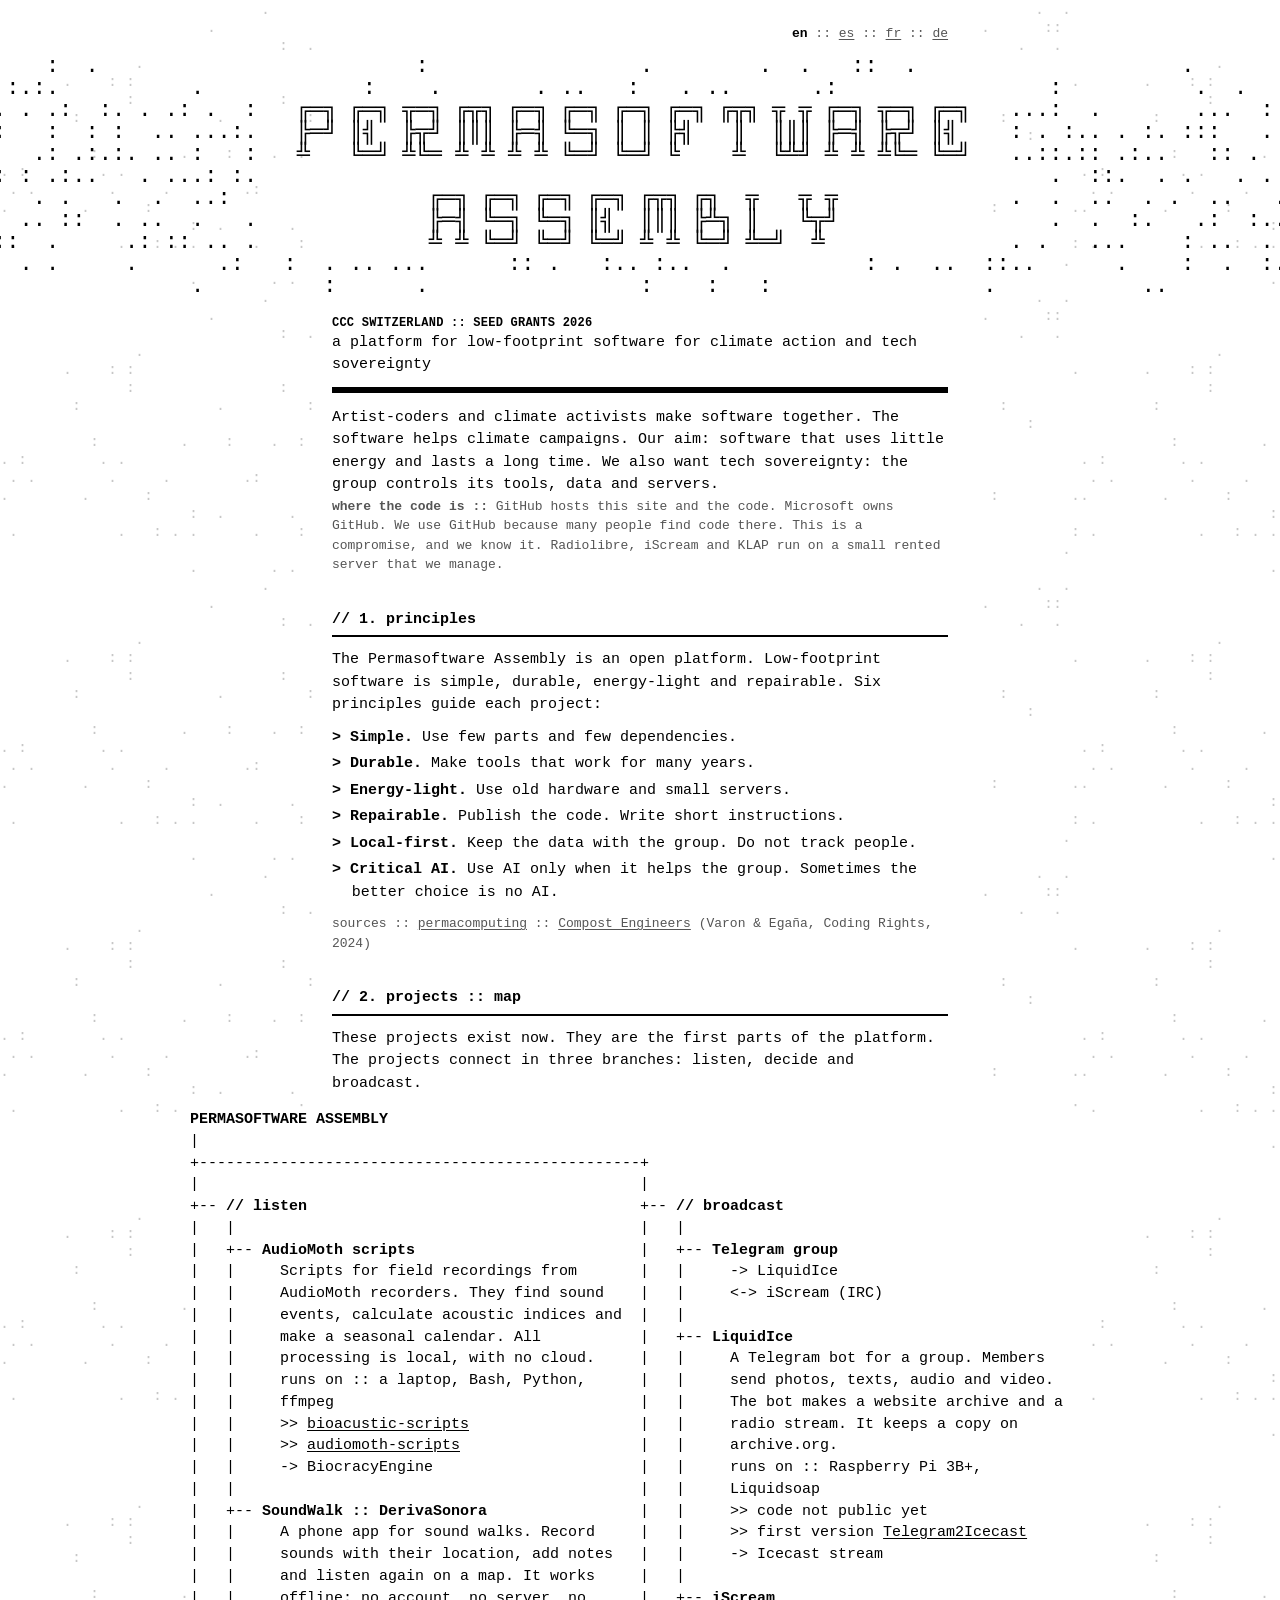
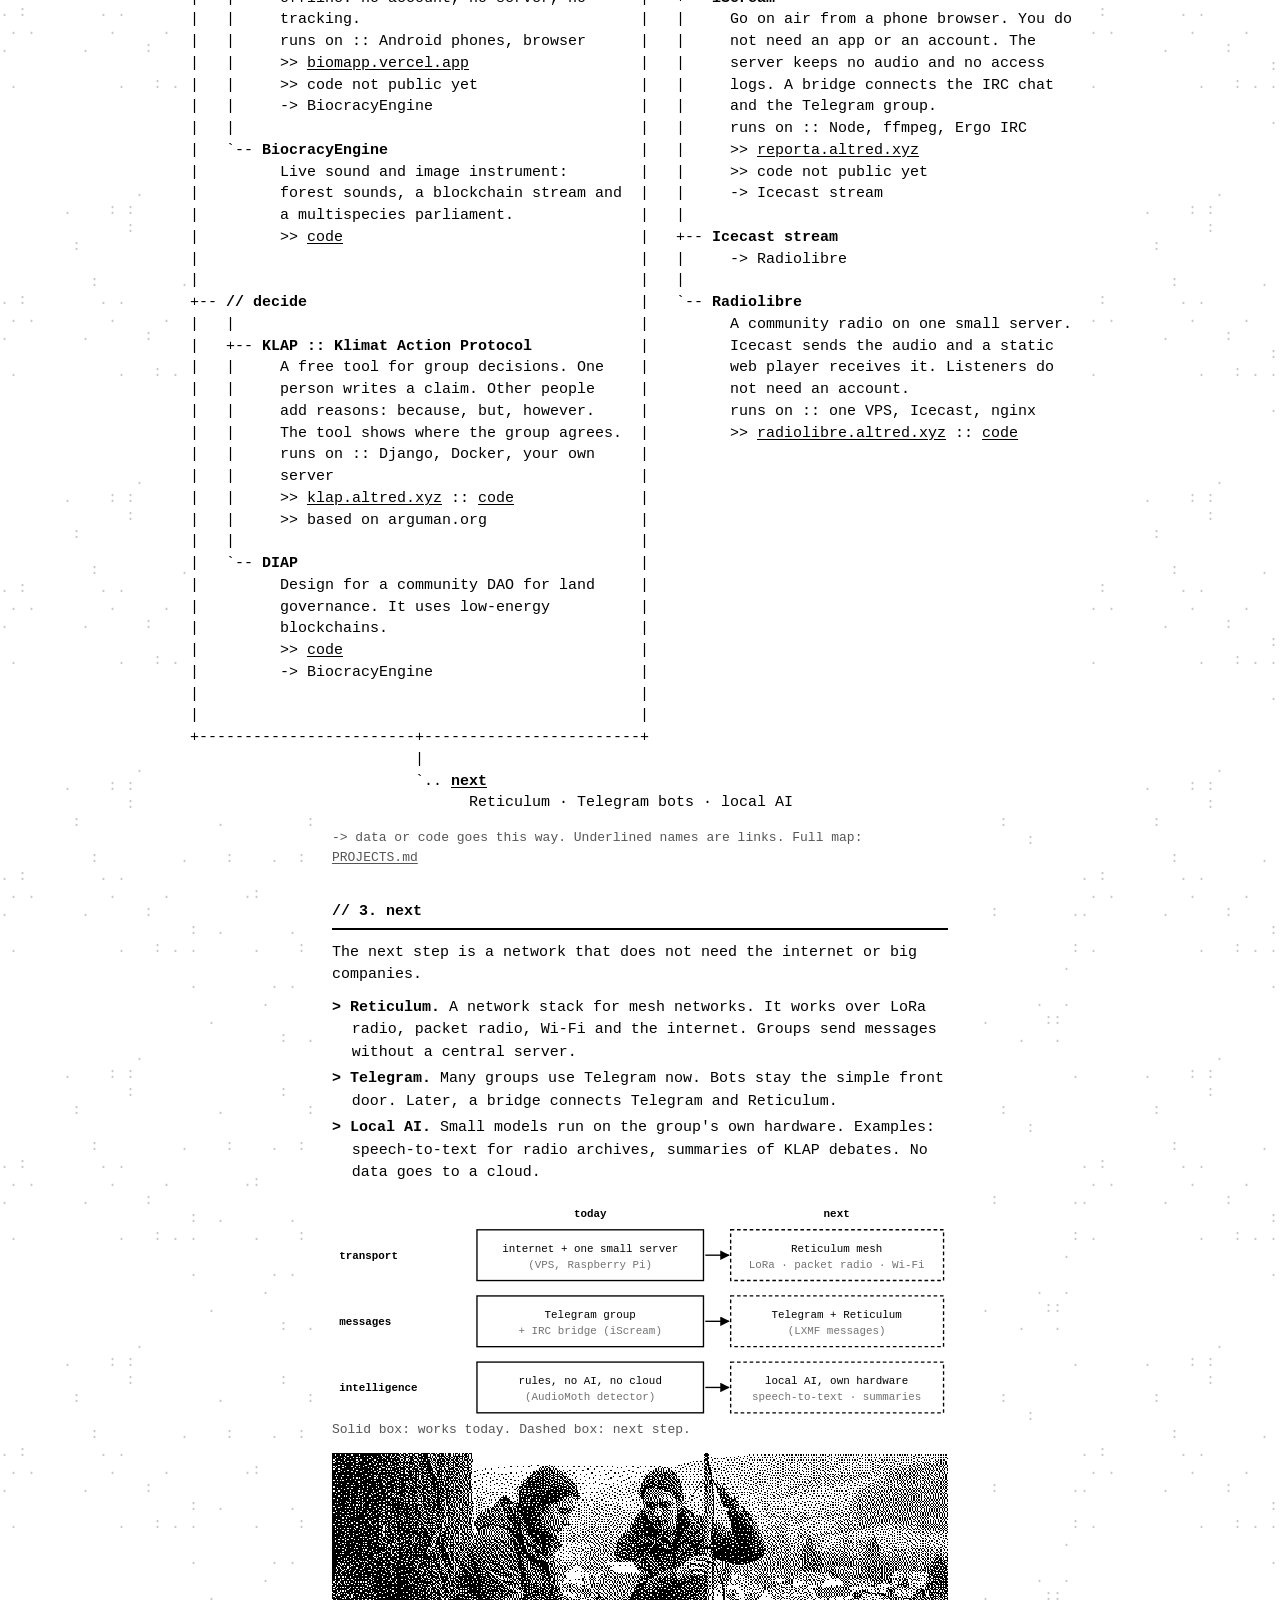
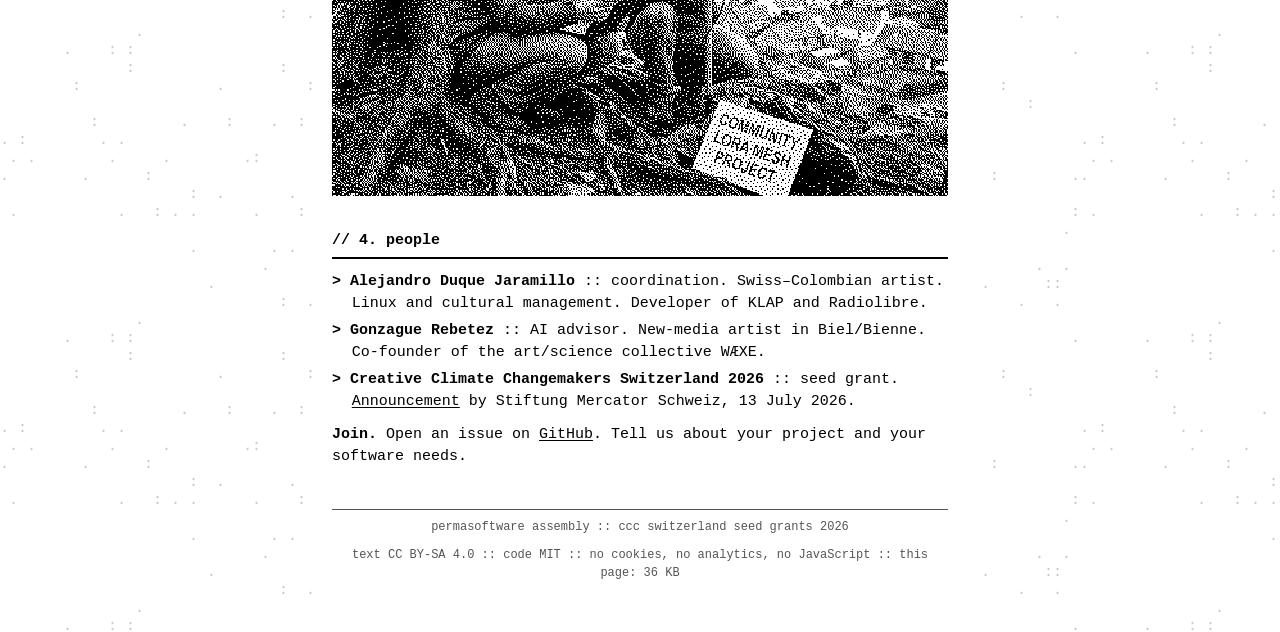
==== index.html @ f441a085 "Bigger logo; banner noise as a faint background around the content - logo up to 22px (about 11px on " ====
<!doctype html>
<html lang="en">
<head>
<meta charset="utf-8">
<meta name="viewport" content="width=device-width, initial-scale=1">
<title>Permasoftware Assembly</title>
<meta name="description" content="A platform for low-footprint software for climate action and tech sovereignty.">
<link rel="alternate" hreflang="en" href="./">
<link rel="alternate" hreflang="es" href="es/">
<link rel="alternate" hreflang="fr" href="fr/">
<link rel="alternate" hreflang="de" href="de/">
<link rel="stylesheet" href="assets/style.css">
</head>
<body>

<header>
<p class="lang"><a href="./" aria-current="page">en</a> :: <a href="es/" hreflang="es">es</a> :: <a href="fr/" hreflang="fr">fr</a> :: <a href="de/" hreflang="de">de</a></p>
<pre class="ascii" aria-hidden="true">                             .       :                 :  .                        :                .        .  .   ::  .                    .         :  .   :              .   .                 .    
     .    .         .   .   .   .  .   .       :    :.:.          .            :    .       . ..   :   . ..      .:                :          .  .      . .       :  .  :.        . :   :  .    . :     
  : . :    :...: : .  .  . :   . : :.. .. .   .. . . . .:  :. . .: .  :   ╔═╗ ╔═╗ ╦═╗ ╔╦╗ ╔═╗ ╔═╗ ╔═╗ ╔═╗ ╔╦╗ ╦ ╦ ╔═╗ ╦═╗ ╔═╗   ...:  .       ...  : .. . . .:.: .:... :  ::... :.    :...     .. .  :.:
 . .. ..:.:    ..:  ....  :.   .: ...    . .  . .  :   :  : :  .. ...:.   ╠═╝ ║╣  ╠╦╝ ║║║ ╠═╣ ╚═╗ ║ ║ ╠╣   ║  ║║║ ╠═╣ ╠╦╝ ║╣    : . :.. . :. :::   . :. .. :. .: ..    .  :  ::  :: .  :    ..:   .:   .
    .. ..   :.: :  .  ..: ::: .  : :   ...  .  .. .   .: .:.:. .. :   :   ╩   ╚═╝ ╩╚═ ╩ ╩ ╩ ╩ ╚═╝ ╚═╝ ╚    ╩  ╚╩╝ ╩ ╩ ╩╚═ ╚═╝   ..::.:: .:..   :: .     :           :: .: : :     .:. ..:.: ..  .. ::. :
    .  ..::. ..  .   ....   .  .   ..    :: .....: : : .:..   . ...: :.                                                            .  ::.  . .   . . : .:. ...:.: ...     .    .....     .  :.: . ..:::.
:    .. ::.: ::   . :.:. :  . : . .:.  ..:  ..:   .   . .   .  .  ..:               ╔═╗ ╔═╗ ╔═╗ ╔═╗ ╔╦╗ ╔╗  ╦   ╦ ╦             .  .  ..  . .  ..   ....:. .   . ......  .  :...  :.:.    :   .:.:   :  
.:  : .   . .:  :.:.  .  .  ..  :.  ::.:.: . ...: :  .. ::  . ..  .   .             ╠═╣ ╚═╗ ╚═╗ ║╣  ║║║ ╠╩╗ ║   ╚╦╝                .  .  :.   .:  :..    ..   : . ..     :  .  :  .         . : . .:   .
... . :  ..    ......:...    ..    .:..:. ... :.  .::  .     .: :: .. .             ╩ ╩ ╚═╝ ╚═╝ ╚═╝ ╩ ╩ ╚═╝ ╩═╝  ╩              . .   ...    : ..  . : :  :.:::: .:  . :... .  :.   ..:::  :. :::..:.: .
  :  :     :     . : .    .   .           :   .      . .     .      .:   :  . .. ...      :: .   :.. :..  .          : .  ..  ::..      .    :  .  :.  :    .  . :        . :  . . .  : .       ..  :.  
              :          .        .           :                   .         :      .                :    :   :                .           ..              .                  :            .        : .  </pre>
<p class="kicker">CCC SWITZERLAND :: SEED GRANTS 2026</p>
<h1 class="sr-only">PERMASOFTWARE ASSEMBLY</h1>
<p class="tagline">a platform for low-footprint software for climate action and tech sovereignty</p>
<div class="bar"></div>
<p class="lead">Artist-coders and climate activists make software together. The software helps climate campaigns. Our aim: software that uses little energy and lasts a long time. We also want tech sovereignty: the group controls its tools, data and servers.</p>
<p class="meta"><b>where the code is ::</b> GitHub hosts this site and the code. Microsoft owns GitHub. We use GitHub because many people find code there. This is a compromise, and we know it. Radiolibre, iScream and KLAP run on a small rented server that we manage.</p>
</header>

<main>
<section>
<h2>1. principles</h2>
<p>The Permasoftware Assembly is an open platform. Low-footprint software is simple, durable, energy-light and repairable. Six principles guide each project:</p>
<ul class="gt">
<li><b>Simple.</b> Use few parts and few dependencies.</li>
<li><b>Durable.</b> Make tools that work for many years.</li>
<li><b>Energy-light.</b> Use old hardware and small servers.</li>
<li><b>Repairable.</b> Publish the code. Write short instructions.</li>
<li><b>Local-first.</b> Keep the data with the group. Do not track people.</li>
<li><b>Critical AI.</b> Use AI only when it helps the group. Sometimes the better choice is no AI.</li>
</ul>
<p class="meta">sources :: <a href="https://permacomputing.net/">permacomputing</a> :: <a href="https://codingrights.org/en/library-item/compost-engineers-regenerative-technologies-manifesto/">Compost Engineers</a> (Varon &amp; Egaña, Coding Rights, 2024)</p>
</section>

<section>
<h2>2. projects :: map</h2>
<p>These projects exist now. They are the first parts of the platform. The projects connect in three branches: listen, decide and broadcast.</p>
<div class="map">
<pre class="tree wide"><b>PERMASOFTWARE ASSEMBLY</b>
|
+-------------------------------------------------+
|                                                 |</pre><pre class="tree narrow"><b>PERMASOFTWARE ASSEMBLY</b>
|</pre><div class="cols"><pre class="tree col"><span class="row">+-- <b>// listen</b>
|   |</span><span class="node">|   +-- <b>AudioMoth scripts</b>
|   |     Scripts for field recordings from
|   |     AudioMoth recorders. They find sound
|   |     events, calculate acoustic indices and
|   |     make a seasonal calendar. All
|   |     processing is local, with no cloud.
|   |     runs on :: a laptop, Bash, Python,
|   |     ffmpeg
|   |     >> <a href="https://github.com/alejoduque/bioacustic-scripts">bioacustic-scripts</a>
|   |     >> <a href="https://github.com/alejoduque/audiomoth-scripts">audiomoth-scripts</a>
|   |     -&gt; BiocracyEngine
|   |</span><span class="node">|   +-- <b>SoundWalk :: DerivaSonora</b>
|   |     A phone app for sound walks. Record
|   |     sounds with their location, add notes
|   |     and listen again on a map. It works
|   |     offline: no account, no server, no
|   |     tracking.
|   |     runs on :: Android phones, browser
|   |     >> <a href="https://biomapp.vercel.app">biomapp.vercel.app</a>
|   |     >> code not public yet
|   |     -&gt; BiocracyEngine
|   |</span><span class="node">|   `-- <b>BiocracyEngine</b>
|         Live sound and image instrument:
|         forest sounds, a blockchain stream and
|         a multispecies parliament.
|         >> <a href="https://github.com/alejoduque/BiocracyEngine">code</a>
|</span><span class="row">|</span><span class="row">+-- <b>// decide</b>
|   |</span><span class="node">|   +-- <b>KLAP :: Klimat Action Protocol</b>
|   |     A free tool for group decisions. One
|   |     person writes a claim. Other people
|   |     add reasons: because, but, however.
|   |     The tool shows where the group agrees.
|   |     runs on :: Django, Docker, your own
|   |     server
|   |     >> <a href="https://klap.altred.xyz">klap.altred.xyz</a> :: <a href="https://github.com/alejoduque/KlimatActionProtocol">code</a>
|   |     >> based on arguman.org
|   |</span><span class="node">|   `-- <b>DIAP</b>
|         Design for a community DAO for land
|         governance. It uses low-energy
|         blockchains.
|         >> <a href="https://github.com/alejoduque/DIAP">code</a>
|         -&gt; BiocracyEngine
|</span><span class="row">|</span></pre><pre class="tree col"><span class="row">+-- <b>// broadcast</b>
|   |</span><span class="node">|   +-- <b>Telegram group</b>
|   |     -&gt; LiquidIce
|   |     &lt;-&gt; iScream (IRC)
|   |</span><span class="node">|   +-- <b>LiquidIce</b>
|   |     A Telegram bot for a group. Members
|   |     send photos, texts, audio and video.
|   |     The bot makes a website archive and a
|   |     radio stream. It keeps a copy on
|   |     archive.org.
|   |     runs on :: Raspberry Pi 3B+,
|   |     Liquidsoap
|   |     >> code not public yet
|   |     >> first version <a href="https://github.com/alejoduque/Telegram2Icecast">Telegram2Icecast</a>
|   |     -&gt; Icecast stream
|   |</span><span class="node">|   +-- <b>iScream</b>
|   |     Go on air from a phone browser. You do
|   |     not need an app or an account. The
|   |     server keeps no audio and no access
|   |     logs. A bridge connects the IRC chat
|   |     and the Telegram group.
|   |     runs on :: Node, ffmpeg, Ergo IRC
|   |     >> <a href="https://reporta.altred.xyz">reporta.altred.xyz</a>
|   |     >> code not public yet
|   |     -&gt; Icecast stream
|   |</span><span class="node">|   +-- <b>Icecast stream</b>
|   |     -&gt; Radiolibre
|   |</span><span class="node">|   `-- <b>Radiolibre</b>
|         A community radio on one small server.
|         Icecast sends the audio and a static
|         web player receives it. Listeners do
|         not need an account.
|         runs on :: one VPS, Icecast, nginx
|         >> <a href="https://radiolibre.altred.xyz">radiolibre.altred.xyz</a> :: <a href="https://github.com/alejoduque/radiolibre_template">code</a>
|</span><span class="row">|</span><span class="pad">|
|
|
|
|
|
|
|
|
|
|</span></pre></div><pre class="tree wide">+------------------------+------------------------+
                         |
                         `.. <a href="#next"><b>next</b></a>
                               Reticulum · Telegram bots · local AI</pre><pre class="tree narrow"><span class="node">`.. <a href="#next"><b>next</b></a>
      Reticulum · Telegram bots · local AI</span></pre>
</div>
<p class="meta">-&gt; data or code goes this way. Underlined names are links. Full map: <a href="https://github.com/alejoduque/permasoftware-assembly/blob/main/PROJECTS.md">PROJECTS.md</a></p>
</section>

<section id="next">
<h2>3. next</h2>
<p>The next step is a network that does not need the internet or big companies.</p>
<ul class="gt">
<li><b>Reticulum.</b> A network stack for mesh networks. It works over LoRa radio, packet radio, Wi-Fi and the internet. Groups send messages without a central server.</li>
<li><b>Telegram.</b> Many groups use Telegram now. Bots stay the simple front door. Later, a bridge connects Telegram and Reticulum.</li>
<li><b>Local AI.</b> Small models run on the group's own hardware. Examples: speech-to-text for radio archives, summaries of KLAP debates. No data goes to a cloud.</li>
</ul>
<figure>
<svg viewBox="0 0 680 240" role="img" aria-labelledby="mapB">
<title id="mapB">Today and next, in three layers</title>
<defs><marker id="m2" viewBox="0 0 10 10" refX="9" refY="5" markerWidth="7" markerHeight="7" orient="auto"><path d="M0 0L10 5L0 10z" fill="currentColor"/></marker></defs>
<g fill="none" stroke="currentColor" stroke-width="1.5">
<rect x="160" y="34" width="250" height="56"/>
<rect x="160" y="107" width="250" height="56"/>
<rect x="160" y="180" width="250" height="56"/>
<rect x="440" y="34" width="235" height="56" class="dash"/>
<rect x="440" y="107" width="235" height="56" class="dash"/>
<rect x="440" y="180" width="235" height="56" class="dash"/>
<g marker-end="url(#m2)"><path d="M412 62H438"/><path d="M412 135H438"/><path d="M412 208H438"/></g>
</g>
<g font-size="12">
<text x="285" y="20" text-anchor="middle" font-weight="bold">today</text>
<text x="557" y="20" text-anchor="middle" font-weight="bold">next</text>
<text x="8" y="66" font-weight="bold">transport</text>
<text x="8" y="139" font-weight="bold">messages</text>
<text x="8" y="212" font-weight="bold">intelligence</text>
<g text-anchor="middle">
<text x="285" y="58">internet + one small server</text>
<text x="285" y="76" class="soft">(VPS, Raspberry Pi)</text>
<text x="285" y="131">Telegram group</text>
<text x="285" y="149" class="soft">+ IRC bridge (iScream)</text>
<text x="285" y="204">rules, no AI, no cloud</text>
<text x="285" y="222" class="soft">(AudioMoth detector)</text>
<text x="557" y="58">Reticulum mesh</text>
<text x="557" y="76" class="soft">LoRa · packet radio · Wi-Fi</text>
<text x="557" y="131">Telegram + Reticulum</text>
<text x="557" y="149" class="soft">(LXMF messages)</text>
<text x="557" y="204">local AI, own hardware</text>
<text x="557" y="222" class="soft">speech-to-text · summaries</text>
</g>
</g>
</svg>
<figcaption>Solid box: works today. Dashed box: next step.</figcaption>
</figure>
<img src="assets/lora.png" width="480" height="268" alt="Dithered image: two people install a community LoRa mesh antenna in a forest.">
</section>

<section>
<h2>4. people</h2>
<ul class="gt">
<li><b>Alejandro Duque Jaramillo</b> :: coordination. Swiss–Colombian artist. Linux and cultural management. Developer of KLAP and Radiolibre.</li>
<li><b>Gonzague Rebetez</b> :: AI advisor. New-media artist in Biel/Bienne. Co-founder of the art/science collective WÆXE.</li>
<li><b>Creative Climate Changemakers Switzerland 2026</b> :: seed grant. <a href="https://www.stiftung-mercator.ch/journal/kultur-fuers-klima">Announcement</a> by Stiftung Mercator Schweiz, 13 July 2026.</li>
</ul>
<p><b>Join.</b> Open an issue on <a href="https://github.com/alejoduque/permasoftware-assembly/issues">GitHub</a>. Tell us about your project and your software needs.</p>
</section>
</main>

<footer>
<p>permasoftware assembly :: ccc switzerland seed grants 2026</p>
<p>text CC BY-SA 4.0 :: code MIT :: no cookies, no analytics, no JavaScript :: this page: 36 KB</p>
</footer>

</body>
</html>
---- assets/style.css ----
/* permasoftware assembly :: one small stylesheet, system fonts only */
:root {
  --ink: #000;
  --paper: #fff;
  --meta: #555;
  --hl: #ececec;
  --noise: url("data:image/svg+xml,%3Csvg xmlns='http://www.w3.org/2000/svg' width='540' height='288' font-family='Courier New,monospace' font-size='15' fill='%23000' fill-opacity='.22'%3E%3Ctext x='0' y='14' xml:space='preserve'%3E                             .       :                 .  . %3C/text%3E%3Ctext x='0' y='32' xml:space='preserve'%3E                       .                         .      ::  %3C/text%3E%3Ctext x='0' y='50' xml:space='preserve'%3E                               :  .   .              .   .  %3C/text%3E%3Ctext x='0' y='68' xml:space='preserve'%3E               .                                            %3C/text%3E%3Ctext x='0' y='86' xml:space='preserve'%3E       .    : :                        :                   .%3C/text%3E%3Ctext x='0' y='104' xml:space='preserve'%3E              :                :                            %3C/text%3E%3Ctext x='0' y='122' xml:space='preserve'%3E        :               .         :                :        %3C/text%3E%3Ctext x='0' y='140' xml:space='preserve'%3E                                                      :     %3C/text%3E%3Ctext x='0' y='158' xml:space='preserve'%3E          :         .    :    .  :                          %3C/text%3E%3Ctext x='0' y='176' xml:space='preserve'%3E. :        . .                                              %3C/text%3E%3Ctext x='0' y='194' xml:space='preserve'%3E . .        .     .        .:                               %3C/text%3E%3Ctext x='0' y='212' xml:space='preserve'%3E.        .      :                       . .       :        .%3C/text%3E%3Ctext x='0' y='230' xml:space='preserve'%3E                     :  .       .      .      :             %3C/text%3E%3Ctext x='0' y='248' xml:space='preserve'%3E .           .   : . .      .    :                         :%3C/text%3E%3Ctext x='0' y='266' xml:space='preserve'%3E                                        :    .            . %3C/text%3E%3Ctext x='0' y='284' xml:space='preserve'%3E                     .        . .                           %3C/text%3E%3C/svg%3E");
}
@media (prefers-color-scheme: dark) {
  :root {
    --ink: #eee;
    --paper: #111;
    --meta: #999;
    --hl: #262626;
    --noise: url("data:image/svg+xml,%3Csvg xmlns='http://www.w3.org/2000/svg' width='540' height='288' font-family='Courier New,monospace' font-size='15' fill='%23fff' fill-opacity='.16'%3E%3Ctext x='0' y='14' xml:space='preserve'%3E.       .            .                         .     .      %3C/text%3E%3Ctext x='0' y='32' xml:space='preserve'%3E                    .                                       %3C/text%3E%3Ctext x='0' y='50' xml:space='preserve'%3E             : .                .      :             .      %3C/text%3E%3Ctext x='0' y='68' xml:space='preserve'%3E           .  . .                                           %3C/text%3E%3Ctext x='0' y='86' xml:space='preserve'%3E    .           :          .     .              .           %3C/text%3E%3Ctext x='0' y='104' xml:space='preserve'%3E                                     .      .     .         %3C/text%3E%3Ctext x='0' y='122' xml:space='preserve'%3E   .                          : .  .  :.:  .    .           %3C/text%3E%3Ctext x='0' y='140' xml:space='preserve'%3E    :.  .  ::             .     :       .                   %3C/text%3E%3Ctext x='0' y='158' xml:space='preserve'%3E   .                          :   :                ..     : %3C/text%3E%3Ctext x='0' y='176' xml:space='preserve'%3E  .               .        ..             .     .   .       %3C/text%3E%3Ctext x='0' y='194' xml:space='preserve'%3E  .          .                       .                 :    %3C/text%3E%3Ctext x='0' y='212' xml:space='preserve'%3E      .        .           :                   .         :  %3C/text%3E%3Ctext x='0' y='230' xml:space='preserve'%3E    .                .    .   :                .            %3C/text%3E%3Ctext x='0' y='248' xml:space='preserve'%3E               .                  .                     : . %3C/text%3E%3Ctext x='0' y='266' xml:space='preserve'%3E  .       .        .               :.       .       .       %3C/text%3E%3Ctext x='0' y='284' xml:space='preserve'%3E         .                :              .                  %3C/text%3E%3C/svg%3E");
  }
}

* { box-sizing: border-box; }
html { -webkit-text-size-adjust: 100%; overflow-x: hidden; }
/* the banner noise, repeated around the content; the text column stays a solid colour */
html { background: var(--paper) var(--noise) repeat; }
body {
  margin: 0 auto;
  padding: 24px 16px 40px;
  max-width: 72ch;
  font: 15px/1.5 "Courier New", Courier, monospace;
  color: var(--ink);
  background: var(--paper);
}
a { color: inherit; text-underline-offset: 2px; }
a:hover { background: var(--ink); color: var(--paper); }
img { display: block; width: 100%; height: auto; image-rendering: pixelated; margin: 14px 0; }

/* header :: ASCII title, full screen width, clipped at both sides */
.ascii {
  display: flex; justify-content: center;
  width: 100vw; margin: 4px 0 0 calc(50% - 50vw);
  overflow: hidden; white-space: pre;
  font-size: min(22px, calc((100vw - 24px) / 31.5)); line-height: 1;
  /* box-drawing title (oh-my-logo, block font 'chrome'): fonts with full box-drawing glyphs */
  font-family: "Courier New", Menlo, Consolas, "DejaVu Sans Mono", monospace; color: var(--ink);
}
.sr-only { position: absolute; width: 1px; height: 1px; overflow: hidden; clip: rect(0 0 0 0); white-space: nowrap; }

.lang { text-align: right; font-size: 13px; color: var(--meta); margin: 0 0 12px; }
.lang a[aria-current] { color: var(--ink); font-weight: bold; text-decoration: none; }
.kicker { font-weight: bold; font-size: 12px; letter-spacing: .02em; margin: 16px 0 0; }
h1 { font-size: 26px; line-height: 1.15; margin: 4px 0; letter-spacing: .01em; }
.tagline { margin: 0 0 10px; }
.bar { height: 6px; background: var(--ink); margin: 10px 0 14px; }
.lead { margin: 0; }
.meta { color: var(--meta); font-size: 13px; }

/* sections */
h2 {
  font-size: 15px;
  margin: 34px 0 12px;
  padding-bottom: 4px;
  border-bottom: 2px solid var(--ink);
}
h2::before { content: "// "; }
h3 { font-size: 15px; margin: 0; }
p { margin: 0 0 10px; }

ul.gt { list-style: none; padding: 0; margin: 0 0 10px; }
ul.gt li { padding-left: 2.2ch; text-indent: -2.2ch; margin-bottom: 4px; }
ul.gt li::before { content: "> "; font-weight: bold; }

/* projects :: map — ASCII tree. Narrow screens: one column.
   Wide screens: two columns of 50 characters, wider than the text column, never wider than the screen. */
.map { background: var(--paper); font-size: max(9px, min(15px, calc((100vw - 32px) / 30.5))); margin: 14px 0; }
pre.tree { font-family: inherit; font-size: inherit; line-height: 1.45; color: var(--ink); margin: 0; overflow: hidden; }
pre.tree .node, pre.tree .row, pre.tree .pad { display: block; }
.map .wide, .map .pad { display: none; }
@media (min-width: 760px) {
  .map { font-size: min(15px, calc((100vw - 48px) / 60)); width: 100ch; margin-left: calc(50% - 50ch); }
  .map .cols { display: grid; grid-template-columns: 50ch 50ch; }
  .map .wide, .map .pad { display: block; }
  .map .narrow { display: none; }
}

/* figures: inline svg uses currentColor */
figure { margin: 14px 0; overflow-x: auto; }
figure svg { display: block; width: 100%; min-width: 560px; height: auto; color: var(--ink); }
figcaption { color: var(--meta); font-size: 13px; margin-top: 4px; }
svg text { font-family: "Courier New", Courier, monospace; fill: currentColor; }
svg .soft { opacity: .55; }
svg .dash { stroke-dasharray: 4 3; }

footer {
  margin-top: 40px;
  padding-top: 8px;
  border-top: 1px solid var(--meta);
  color: var(--meta);
  font-size: 12px;
  text-align: center;
}

/* cursor marker: the block under the pointer gets a grey field and a black bar in the margin */
@media (hover: hover) {
  main > section > p:hover, main li:hover, figure:hover {
    background: var(--hl);
    box-shadow: -10px 0 0 var(--hl), -14px 0 0 var(--ink);
  }
}
@media (hover: hover) {
  pre.tree .node:hover { background: var(--hl); box-shadow: inset 4px 0 0 var(--ink); }
}
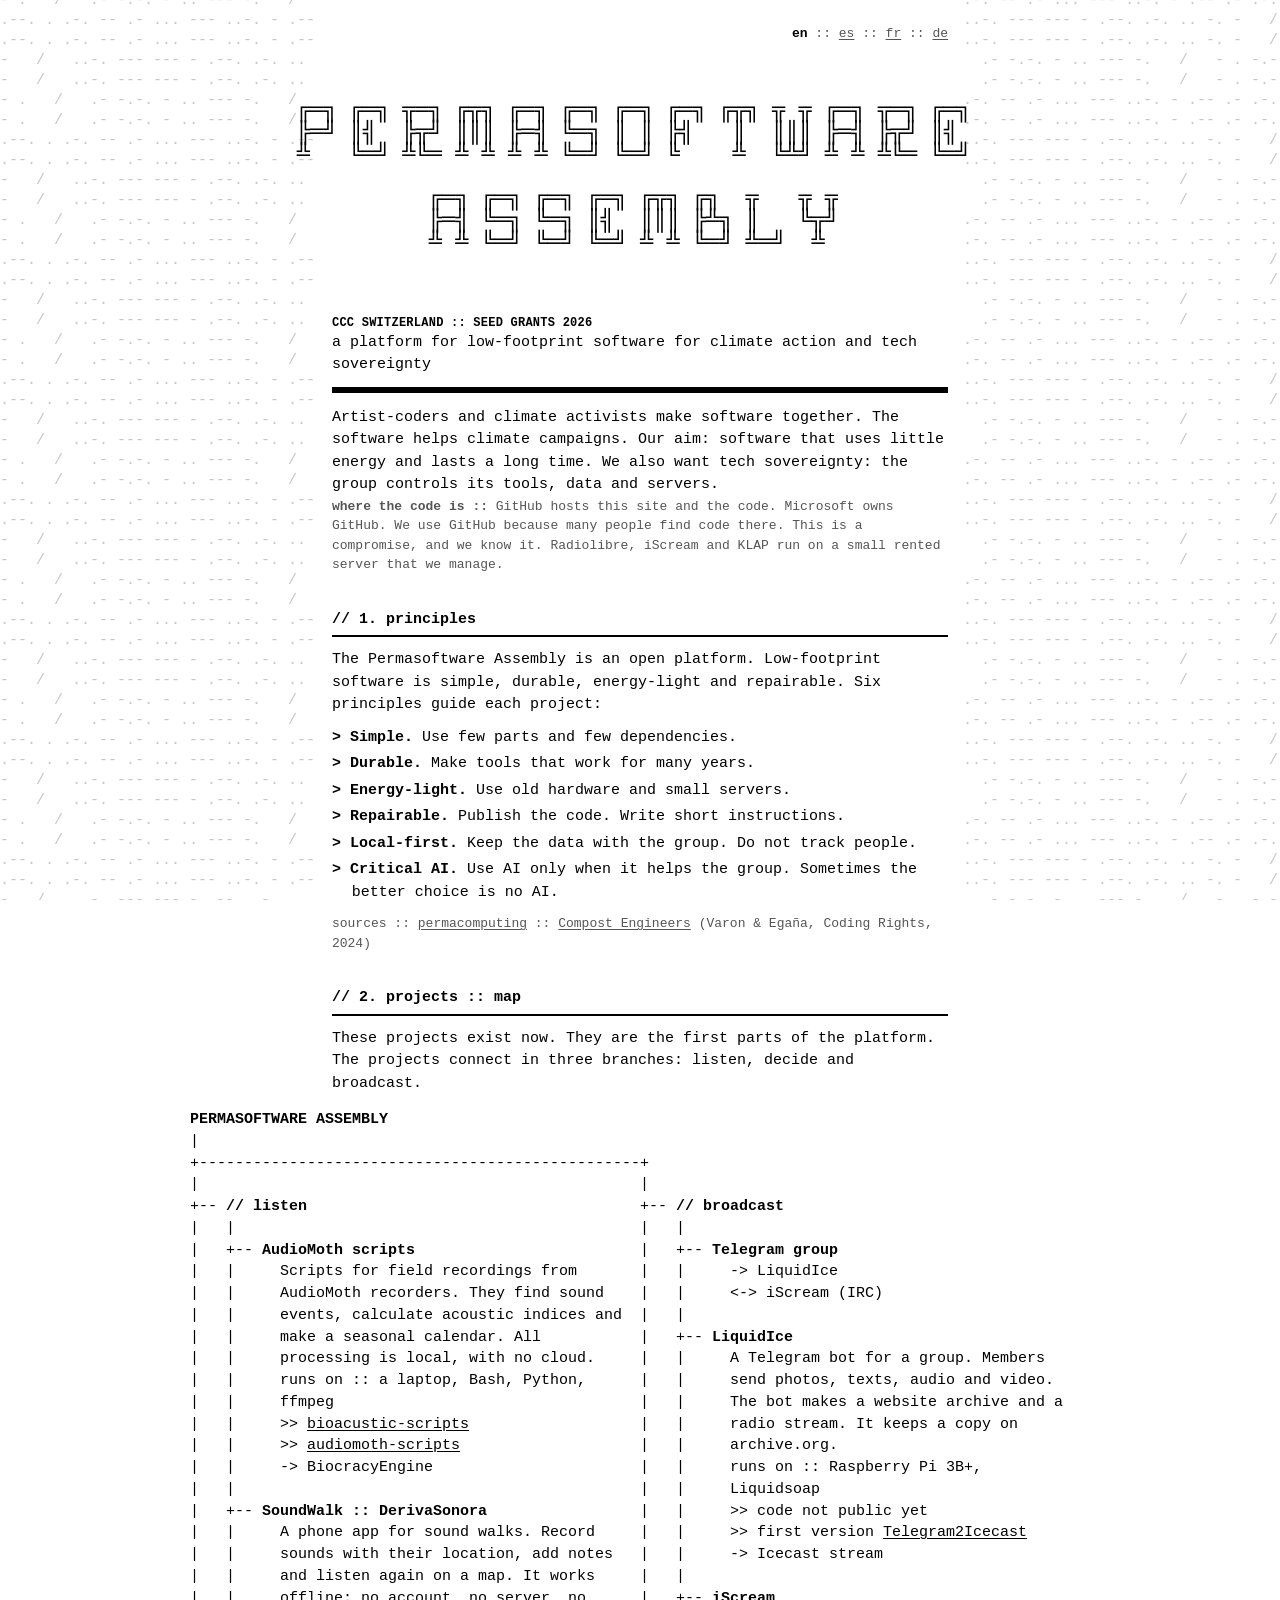
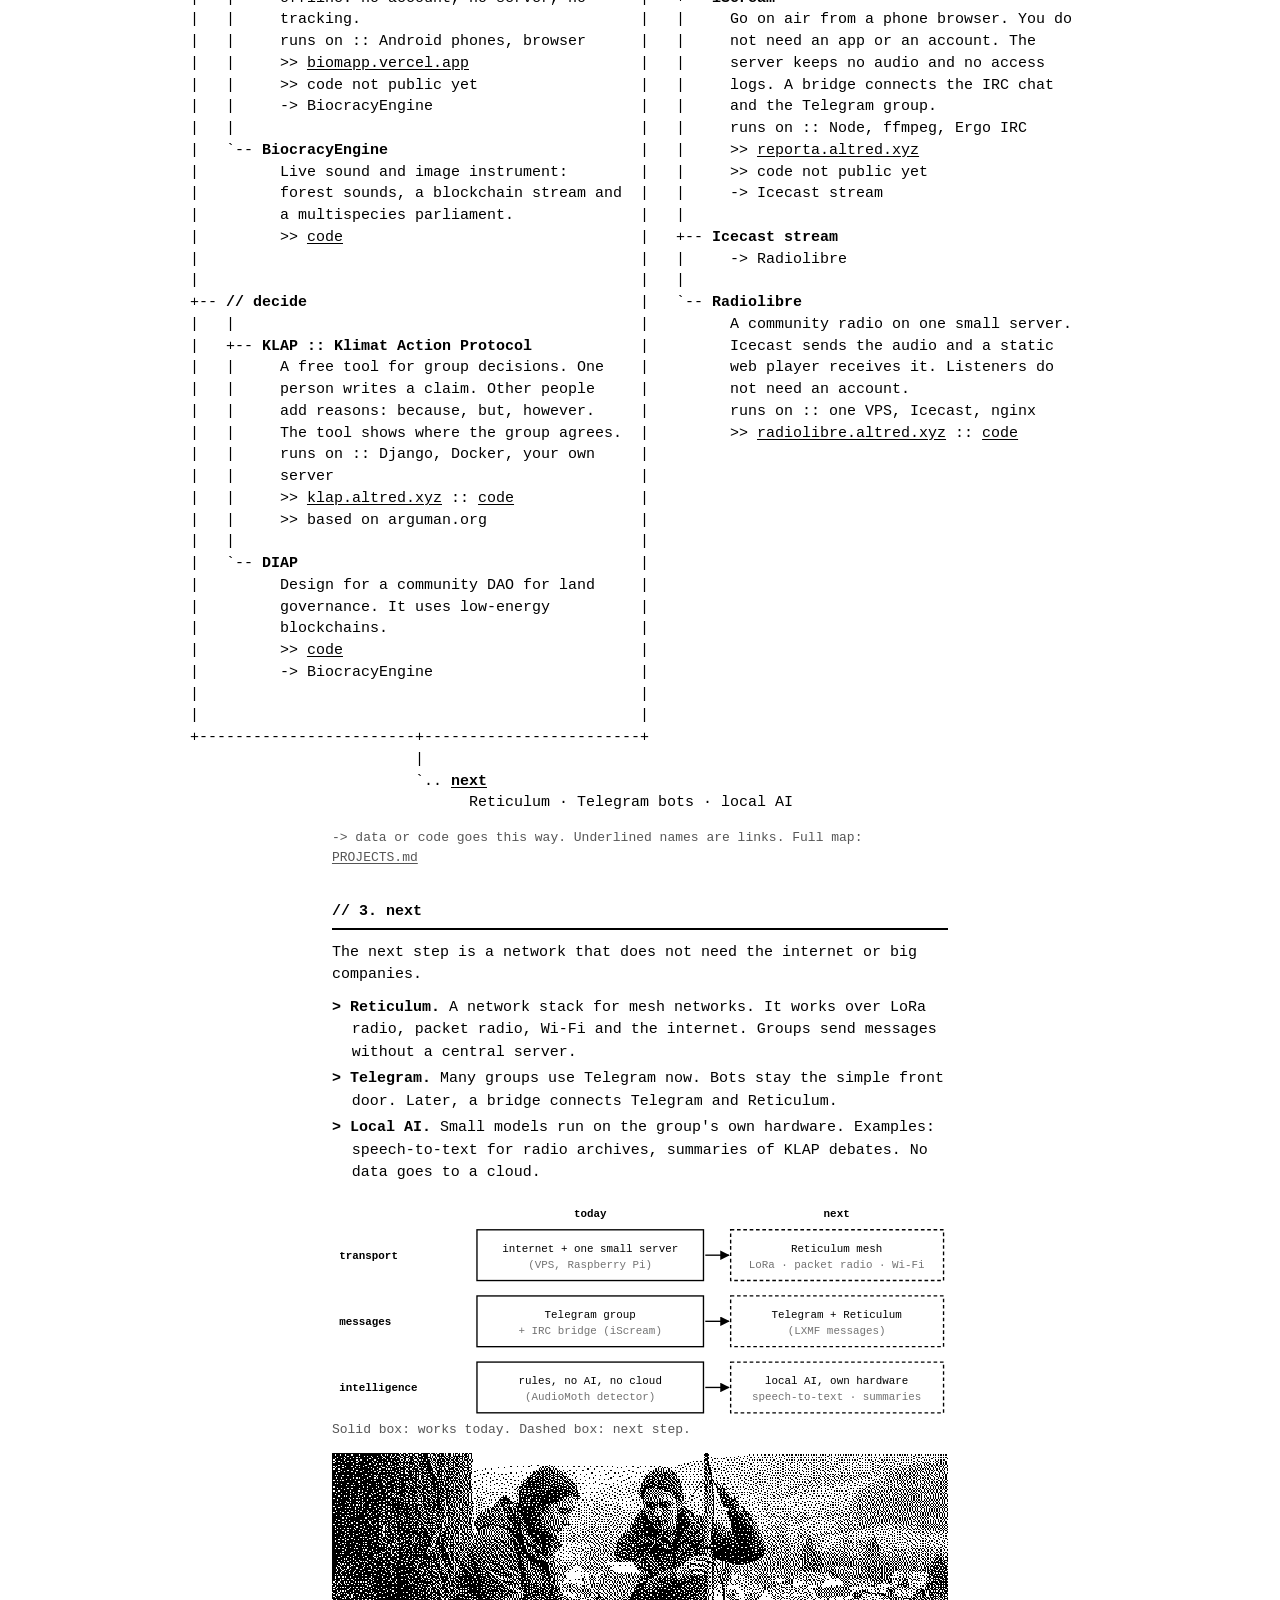
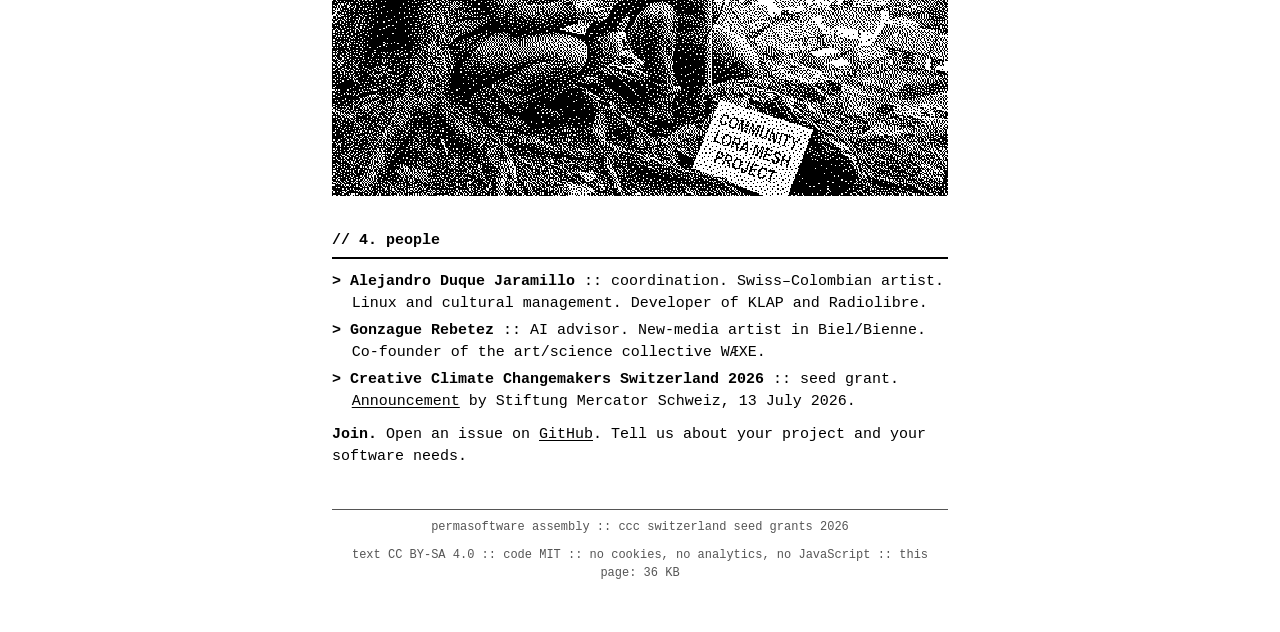
==== commit 16428c39: "Background: scrolling Morse code instead of static dots - rows of Morse (PERMASOFTWARE ASSEMBLY :: L" ====
--- a/index.html
+++ b/index.html
@@ -15,17 +15,17 @@
 
 <header>
 <p class="lang"><a href="./" aria-current="page">en</a> :: <a href="es/" hreflang="es">es</a> :: <a href="fr/" hreflang="fr">fr</a> :: <a href="de/" hreflang="de">de</a></p>
-<pre class="ascii" aria-hidden="true">                             .       :                 :  .                        :                .        .  .   ::  .                    .         :  .   :              .   .                 .    
-     .    .         .   .   .   .  .   .       :    :.:.          .            :    .       . ..   :   . ..      .:                :          .  .      . .       :  .  :.        . :   :  .    . :     
-  : . :    :...: : .  .  . :   . : :.. .. .   .. . . . .:  :. . .: .  :   ╔═╗ ╔═╗ ╦═╗ ╔╦╗ ╔═╗ ╔═╗ ╔═╗ ╔═╗ ╔╦╗ ╦ ╦ ╔═╗ ╦═╗ ╔═╗   ...:  .       ...  : .. . . .:.: .:... :  ::... :.    :...     .. .  :.:
- . .. ..:.:    ..:  ....  :.   .: ...    . .  . .  :   :  : :  .. ...:.   ╠═╝ ║╣  ╠╦╝ ║║║ ╠═╣ ╚═╗ ║ ║ ╠╣   ║  ║║║ ╠═╣ ╠╦╝ ║╣    : . :.. . :. :::   . :. .. :. .: ..    .  :  ::  :: .  :    ..:   .:   .
-    .. ..   :.: :  .  ..: ::: .  : :   ...  .  .. .   .: .:.:. .. :   :   ╩   ╚═╝ ╩╚═ ╩ ╩ ╩ ╩ ╚═╝ ╚═╝ ╚    ╩  ╚╩╝ ╩ ╩ ╩╚═ ╚═╝   ..::.:: .:..   :: .     :           :: .: : :     .:. ..:.: ..  .. ::. :
-    .  ..::. ..  .   ....   .  .   ..    :: .....: : : .:..   . ...: :.                                                            .  ::.  . .   . . : .:. ...:.: ...     .    .....     .  :.: . ..:::.
-:    .. ::.: ::   . :.:. :  . : . .:.  ..:  ..:   .   . .   .  .  ..:               ╔═╗ ╔═╗ ╔═╗ ╔═╗ ╔╦╗ ╔╗  ╦   ╦ ╦             .  .  ..  . .  ..   ....:. .   . ......  .  :...  :.:.    :   .:.:   :  
-.:  : .   . .:  :.:.  .  .  ..  :.  ::.:.: . ...: :  .. ::  . ..  .   .             ╠═╣ ╚═╗ ╚═╗ ║╣  ║║║ ╠╩╗ ║   ╚╦╝                .  .  :.   .:  :..    ..   : . ..     :  .  :  .         . : . .:   .
-... . :  ..    ......:...    ..    .:..:. ... :.  .::  .     .: :: .. .             ╩ ╩ ╚═╝ ╚═╝ ╚═╝ ╩ ╩ ╚═╝ ╩═╝  ╩              . .   ...    : ..  . : :  :.:::: .:  . :... .  :.   ..:::  :. :::..:.: .
-  :  :     :     . : .    .   .           :   .      . .     .      .:   :  . .. ...      :: .   :.. :..  .          : .  ..  ::..      .    :  .  :.  :    .  . :        . :  . . .  : .       ..  :.  
-              :          .        .           :                   .         :      .                :    :   :                .           ..              .                  :            .        : .  </pre>
+<pre class="ascii" aria-hidden="true">                                                                                                                                                                                                        
+                                                                                                                                                                                                        
+                                                                          ╔═╗ ╔═╗ ╦═╗ ╔╦╗ ╔═╗ ╔═╗ ╔═╗ ╔═╗ ╔╦╗ ╦ ╦ ╔═╗ ╦═╗ ╔═╗                                                                           
+                                                                          ╠═╝ ║╣  ╠╦╝ ║║║ ╠═╣ ╚═╗ ║ ║ ╠╣   ║  ║║║ ╠═╣ ╠╦╝ ║╣                                                                            
+                                                                          ╩   ╚═╝ ╩╚═ ╩ ╩ ╩ ╩ ╚═╝ ╚═╝ ╚    ╩  ╚╩╝ ╩ ╩ ╩╚═ ╚═╝                                                                           
+                                                                                                                                                                                                        
+                                                                                    ╔═╗ ╔═╗ ╔═╗ ╔═╗ ╔╦╗ ╔╗  ╦   ╦ ╦                                                                                     
+                                                                                    ╠═╣ ╚═╗ ╚═╗ ║╣  ║║║ ╠╩╗ ║   ╚╦╝                                                                                     
+                                                                                    ╩ ╩ ╚═╝ ╚═╝ ╚═╝ ╩ ╩ ╚═╝ ╩═╝  ╩                                                                                      
+                                                                                                                                                                                                        
+                                                                                                                                                                                                        </pre>
 <p class="kicker">CCC SWITZERLAND :: SEED GRANTS 2026</p>
 <h1 class="sr-only">PERMASOFTWARE ASSEMBLY</h1>
 <p class="tagline">a platform for low-footprint software for climate action and tech sovereignty</p>
--- a/assets/style.css
+++ b/assets/style.css
@@ -4,7 +4,7 @@
   --paper: #fff;
   --meta: #555;
   --hl: #ececec;
-  --noise: url("data:image/svg+xml,%3Csvg xmlns='http://www.w3.org/2000/svg' width='540' height='288' font-family='Courier New,monospace' font-size='15' fill='%23000' fill-opacity='.22'%3E%3Ctext x='0' y='14' xml:space='preserve'%3E                             .       :                 .  . %3C/text%3E%3Ctext x='0' y='32' xml:space='preserve'%3E                       .                         .      ::  %3C/text%3E%3Ctext x='0' y='50' xml:space='preserve'%3E                               :  .   .              .   .  %3C/text%3E%3Ctext x='0' y='68' xml:space='preserve'%3E               .                                            %3C/text%3E%3Ctext x='0' y='86' xml:space='preserve'%3E       .    : :                        :                   .%3C/text%3E%3Ctext x='0' y='104' xml:space='preserve'%3E              :                :                            %3C/text%3E%3Ctext x='0' y='122' xml:space='preserve'%3E        :               .         :                :        %3C/text%3E%3Ctext x='0' y='140' xml:space='preserve'%3E                                                      :     %3C/text%3E%3Ctext x='0' y='158' xml:space='preserve'%3E          :         .    :    .  :                          %3C/text%3E%3Ctext x='0' y='176' xml:space='preserve'%3E. :        . .                                              %3C/text%3E%3Ctext x='0' y='194' xml:space='preserve'%3E . .        .     .        .:                               %3C/text%3E%3Ctext x='0' y='212' xml:space='preserve'%3E.        .      :                       . .       :        .%3C/text%3E%3Ctext x='0' y='230' xml:space='preserve'%3E                     :  .       .      .      :             %3C/text%3E%3Ctext x='0' y='248' xml:space='preserve'%3E .           .   : . .      .    :                         :%3C/text%3E%3Ctext x='0' y='266' xml:space='preserve'%3E                                        :    .            . %3C/text%3E%3Ctext x='0' y='284' xml:space='preserve'%3E                     .        . .                           %3C/text%3E%3C/svg%3E");
+  --morse: url("data:image/svg+xml,%3Csvg xmlns='http://www.w3.org/2000/svg' width='2682' height='120' font-family='Courier New,monospace' font-size='15' fill='%23000' fill-opacity='.22'%3E%3Ctext x='0' textLength='2682' lengthAdjust='spacing' y='24' xml:space='preserve'%3E.--. . .-. -- .- ... --- ..-. - .-- .- .-. .   /   .- ... ... . -- -... .-.. -.--   /   .-.. --- .--   /   ..-. --- --- - .--. .-. .. -. -   /   ... --- ..-. - .-- .- .-. .   /   -.-. .-.. .. -- .- - .   /   .- -.-. - .. --- -.   /   - . -.-. ....   /   ... --- ...- . .-. . .. --. -. - -.--   /   %3C/text%3E%3Ctext x='0' textLength='2682' lengthAdjust='spacing' y='64' xml:space='preserve'%3E-   /   ..-. --- --- - .--. .-. .. -. -   /   ... --- ..-. - .-- .- .-. .   /   -.-. .-.. .. -- .- - .   /   .- -.-. - .. --- -.   /   - . -.-. ....   /   ... --- ...- . .-. . .. --. -. - -.--   /   .--. . .-. -- .- ... --- ..-. - .-- .- .-. .   /   .- ... ... . -- -... .-.. -.--   /   .-.. --- .-%3C/text%3E%3Ctext x='0' textLength='2682' lengthAdjust='spacing' y='104' xml:space='preserve'%3E- .   /   .- -.-. - .. --- -.   /   - . -.-. ....   /   ... --- ...- . .-. . .. --. -. - -.--   /   .--. . .-. -- .- ... --- ..-. - .-- .- .-. .   /   .- ... ... . -- -... .-.. -.--   /   .-.. --- .--   /   ..-. --- --- - .--. .-. .. -. -   /   ... --- ..-. - .-- .- .-. .   /   -.-. .-.. .. -- .- %3C/text%3E%3C/svg%3E");
 }
 @media (prefers-color-scheme: dark) {
   :root {
@@ -12,14 +12,26 @@
     --paper: #111;
     --meta: #999;
     --hl: #262626;
-    --noise: url("data:image/svg+xml,%3Csvg xmlns='http://www.w3.org/2000/svg' width='540' height='288' font-family='Courier New,monospace' font-size='15' fill='%23fff' fill-opacity='.16'%3E%3Ctext x='0' y='14' xml:space='preserve'%3E.       .            .                         .     .      %3C/text%3E%3Ctext x='0' y='32' xml:space='preserve'%3E                    .                                       %3C/text%3E%3Ctext x='0' y='50' xml:space='preserve'%3E             : .                .      :             .      %3C/text%3E%3Ctext x='0' y='68' xml:space='preserve'%3E           .  . .                                           %3C/text%3E%3Ctext x='0' y='86' xml:space='preserve'%3E    .           :          .     .              .           %3C/text%3E%3Ctext x='0' y='104' xml:space='preserve'%3E                                     .      .     .         %3C/text%3E%3Ctext x='0' y='122' xml:space='preserve'%3E   .                          : .  .  :.:  .    .           %3C/text%3E%3Ctext x='0' y='140' xml:space='preserve'%3E    :.  .  ::             .     :       .                   %3C/text%3E%3Ctext x='0' y='158' xml:space='preserve'%3E   .                          :   :                ..     : %3C/text%3E%3Ctext x='0' y='176' xml:space='preserve'%3E  .               .        ..             .     .   .       %3C/text%3E%3Ctext x='0' y='194' xml:space='preserve'%3E  .          .                       .                 :    %3C/text%3E%3Ctext x='0' y='212' xml:space='preserve'%3E      .        .           :                   .         :  %3C/text%3E%3Ctext x='0' y='230' xml:space='preserve'%3E    .                .    .   :                .            %3C/text%3E%3Ctext x='0' y='248' xml:space='preserve'%3E               .                  .                     : . %3C/text%3E%3Ctext x='0' y='266' xml:space='preserve'%3E  .       .        .               :.       .       .       %3C/text%3E%3Ctext x='0' y='284' xml:space='preserve'%3E         .                :              .                  %3C/text%3E%3C/svg%3E");
+    --morse: url("data:image/svg+xml,%3Csvg xmlns='http://www.w3.org/2000/svg' width='2682' height='120' font-family='Courier New,monospace' font-size='15' fill='%23fff' fill-opacity='.22'%3E%3Ctext x='0' textLength='2682' lengthAdjust='spacing' y='24' xml:space='preserve'%3E.--. . .-. -- .- ... --- ..-. - .-- .- .-. .   /   .- ... ... . -- -... .-.. -.--   /   .-.. --- .--   /   ..-. --- --- - .--. .-. .. -. -   /   ... --- ..-. - .-- .- .-. .   /   -.-. .-.. .. -- .- - .   /   .- -.-. - .. --- -.   /   - . -.-. ....   /   ... --- ...- . .-. . .. --. -. - -.--   /   %3C/text%3E%3Ctext x='0' textLength='2682' lengthAdjust='spacing' y='64' xml:space='preserve'%3E-   /   ..-. --- --- - .--. .-. .. -. -   /   ... --- ..-. - .-- .- .-. .   /   -.-. .-.. .. -- .- - .   /   .- -.-. - .. --- -.   /   - . -.-. ....   /   ... --- ...- . .-. . .. --. -. - -.--   /   .--. . .-. -- .- ... --- ..-. - .-- .- .-. .   /   .- ... ... . -- -... .-.. -.--   /   .-.. --- .-%3C/text%3E%3Ctext x='0' textLength='2682' lengthAdjust='spacing' y='104' xml:space='preserve'%3E- .   /   .- -.-. - .. --- -.   /   - . -.-. ....   /   ... --- ...- . .-. . .. --. -. - -.--   /   .--. . .-. -- .- ... --- ..-. - .-- .- .-. .   /   .- ... ... . -- -... .-.. -.--   /   .-.. --- .--   /   ..-. --- --- - .--. .-. .. -. -   /   ... --- ..-. - .-- .- .-. .   /   -.-. .-.. .. -- .- %3C/text%3E%3C/svg%3E");
   }
 }
 
 * { box-sizing: border-box; }
 html { -webkit-text-size-adjust: 100%; overflow-x: hidden; }
-/* the banner noise, repeated around the content; the text column stays a solid colour */
-html { background: var(--paper) var(--noise) repeat; }
+/* background: Morse code that scrolls slowly around the content (CSS only).
+   Rows alternate direction. Only a transform moves, so the browser does not repaint the page.
+   The text column and the map stay a solid colour. */
+html { background: var(--paper); }
+html::before, html::after {
+  content: ""; position: fixed; z-index: -1; pointer-events: none;
+  top: 0; bottom: 0; left: 0; width: calc(100vw + 2682px);
+  background: var(--morse) repeat;
+  animation: morse-left 240s linear infinite;
+}
+html::after { background-position: 0 20px; animation-name: morse-right; }
+@keyframes morse-left { from { transform: translateX(0); } to { transform: translateX(-2682px); } }
+@keyframes morse-right { from { transform: translateX(-2682px); } to { transform: translateX(0); } }
+@media (prefers-reduced-motion: reduce) { html::before, html::after { animation: none; } }
 body {
   margin: 0 auto;
   padding: 24px 16px 40px;
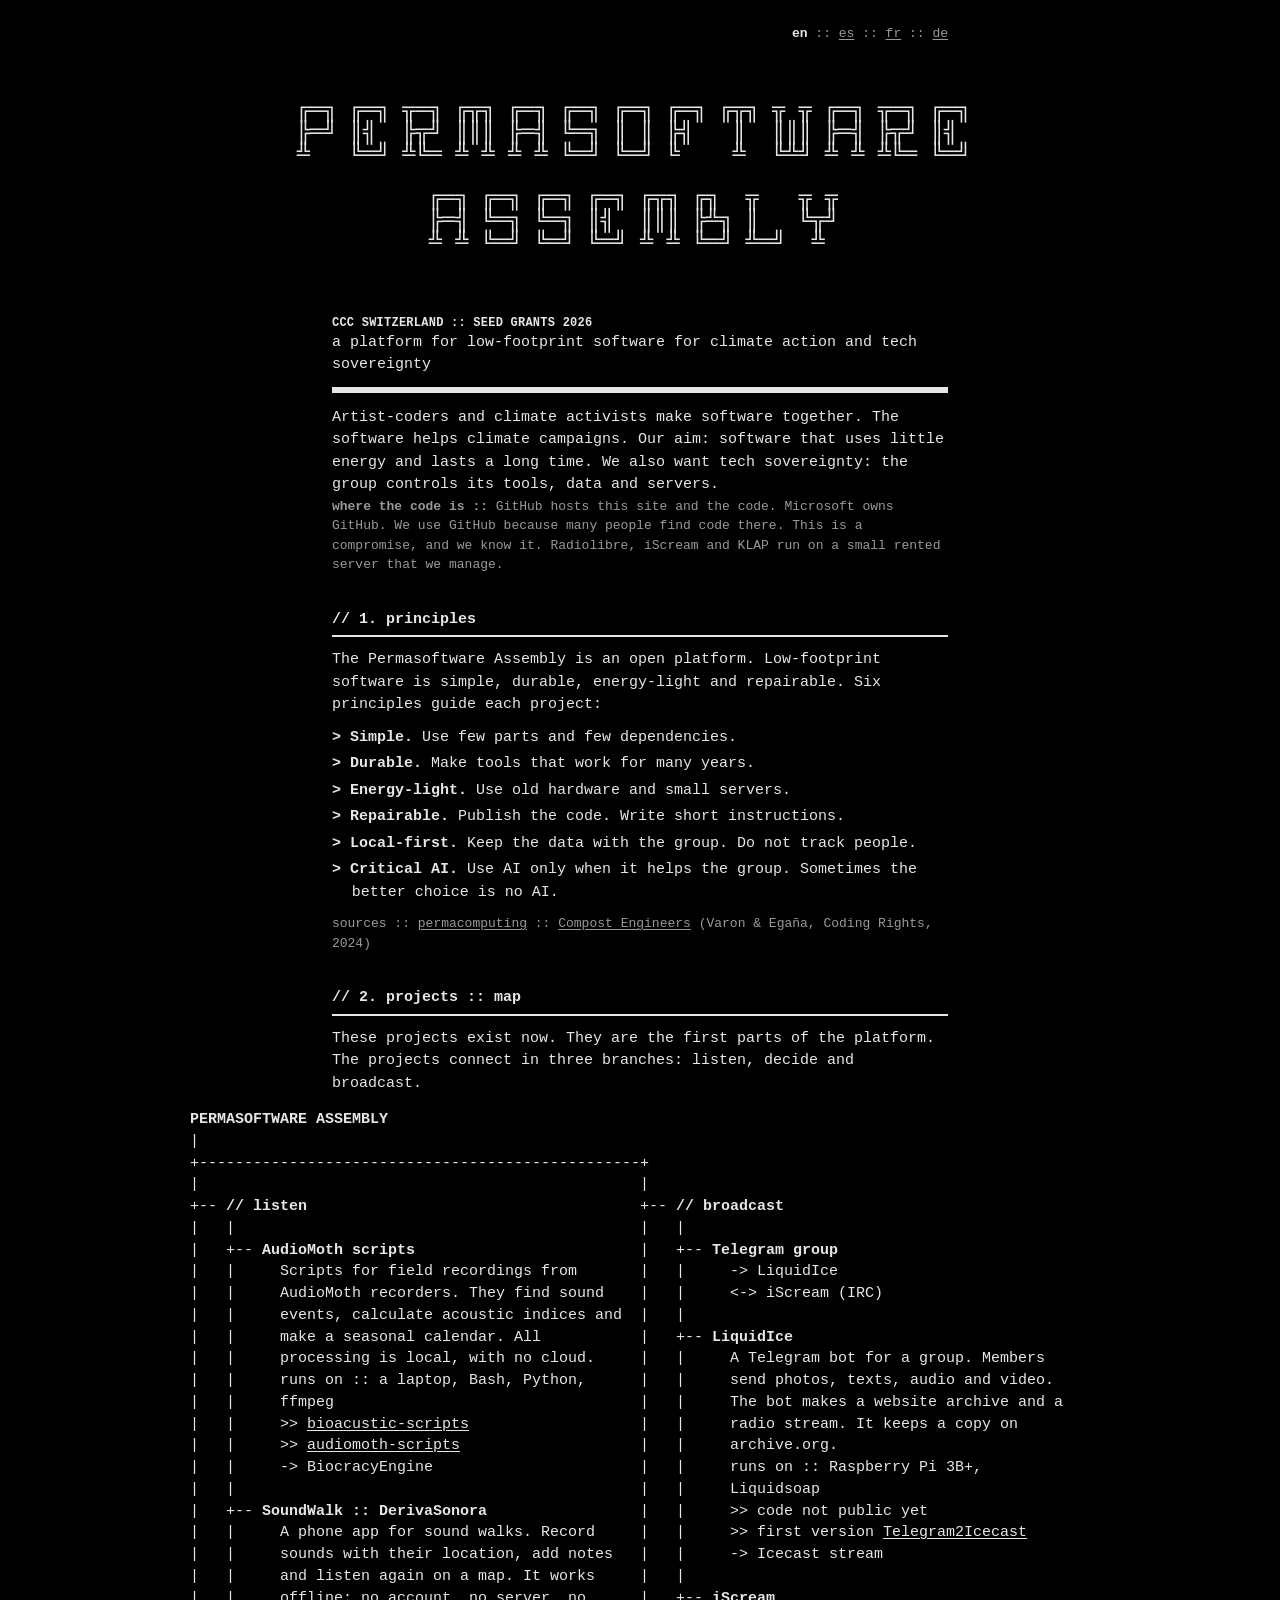
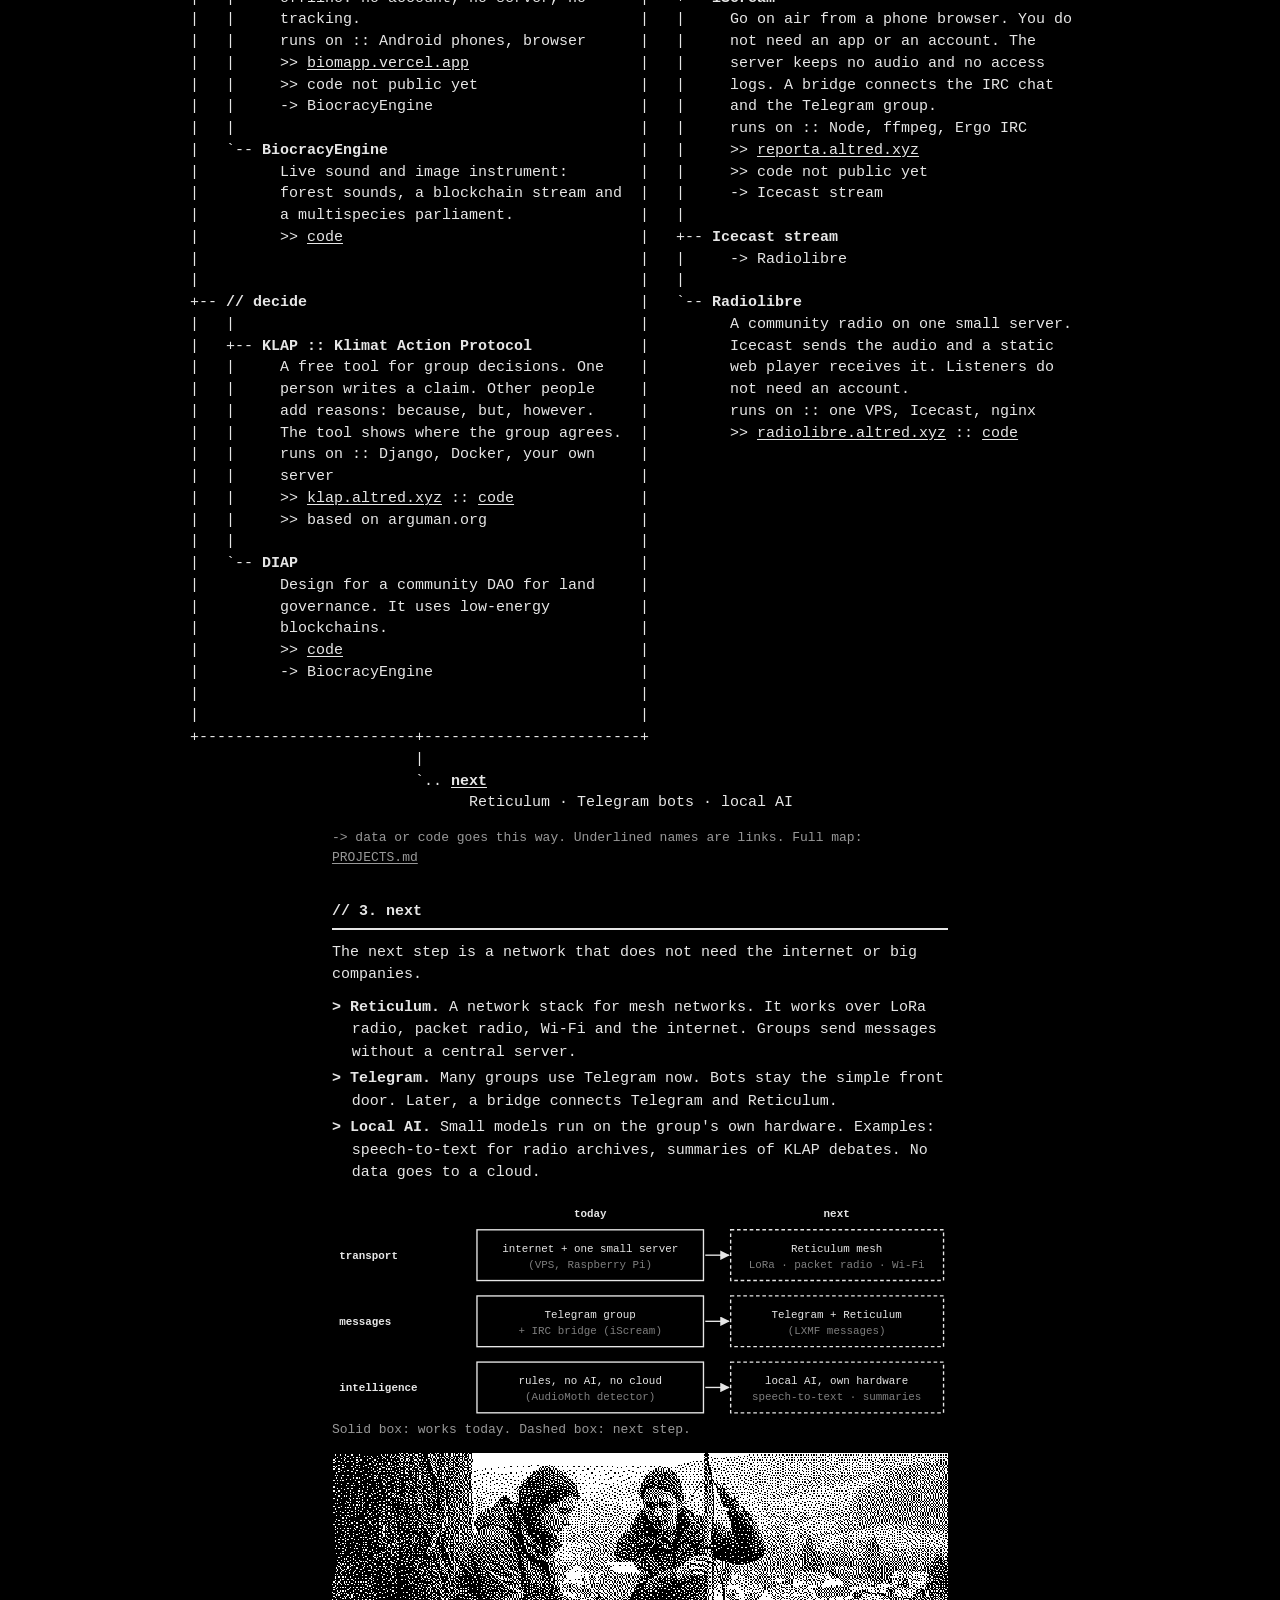
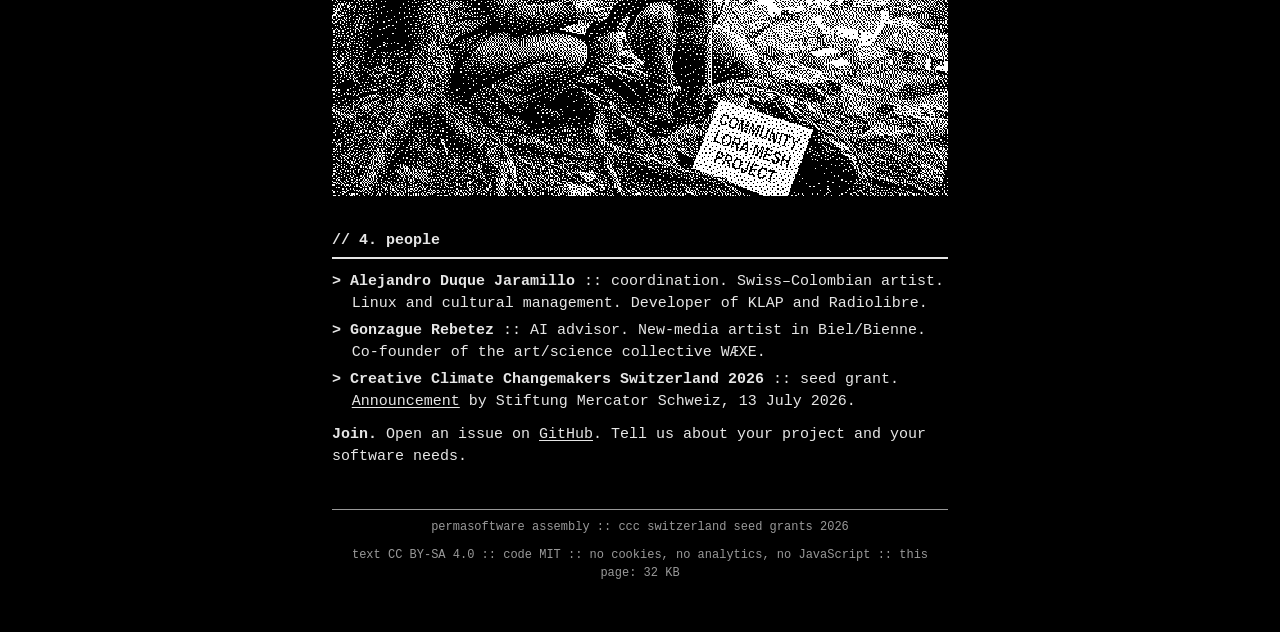
==== commit 4b0aef8e: "Always black, no animation - remove the Morse background animation (smaller CSS, no constant GPU wor" ====
--- a/index.html
+++ b/index.html
@@ -2,6 +2,7 @@
 <html lang="en">
 <head>
 <meta charset="utf-8">
+<meta name="color-scheme" content="dark">
 <meta name="viewport" content="width=device-width, initial-scale=1">
 <title>Permasoftware Assembly</title>
 <meta name="description" content="A platform for low-footprint software for climate action and tech sovereignty.">
@@ -214,7 +215,7 @@
 
 <footer>
 <p>permasoftware assembly :: ccc switzerland seed grants 2026</p>
-<p>text CC BY-SA 4.0 :: code MIT :: no cookies, no analytics, no JavaScript :: this page: 36 KB</p>
+<p>text CC BY-SA 4.0 :: code MIT :: no cookies, no analytics, no JavaScript :: this page: 32 KB</p>
 </footer>
 
 </body>
--- a/assets/style.css
+++ b/assets/style.css
@@ -1,37 +1,16 @@
 /* permasoftware assembly :: one small stylesheet, system fonts only */
 :root {
-  --ink: #000;
-  --paper: #fff;
-  --meta: #555;
-  --hl: #ececec;
-  --morse: url("data:image/svg+xml,%3Csvg xmlns='http://www.w3.org/2000/svg' width='2682' height='120' font-family='Courier New,monospace' font-size='15' fill='%23000' fill-opacity='.22'%3E%3Ctext x='0' textLength='2682' lengthAdjust='spacing' y='24' xml:space='preserve'%3E.--. . .-. -- .- ... --- ..-. - .-- .- .-. .   /   .- ... ... . -- -... .-.. -.--   /   .-.. --- .--   /   ..-. --- --- - .--. .-. .. -. -   /   ... --- ..-. - .-- .- .-. .   /   -.-. .-.. .. -- .- - .   /   .- -.-. - .. --- -.   /   - . -.-. ....   /   ... --- ...- . .-. . .. --. -. - -.--   /   %3C/text%3E%3Ctext x='0' textLength='2682' lengthAdjust='spacing' y='64' xml:space='preserve'%3E-   /   ..-. --- --- - .--. .-. .. -. -   /   ... --- ..-. - .-- .- .-. .   /   -.-. .-.. .. -- .- - .   /   .- -.-. - .. --- -.   /   - . -.-. ....   /   ... --- ...- . .-. . .. --. -. - -.--   /   .--. . .-. -- .- ... --- ..-. - .-- .- .-. .   /   .- ... ... . -- -... .-.. -.--   /   .-.. --- .-%3C/text%3E%3Ctext x='0' textLength='2682' lengthAdjust='spacing' y='104' xml:space='preserve'%3E- .   /   .- -.-. - .. --- -.   /   - . -.-. ....   /   ... --- ...- . .-. . .. --. -. - -.--   /   .--. . .-. -- .- ... --- ..-. - .-- .- .-. .   /   .- ... ... . -- -... .-.. -.--   /   .-.. --- .--   /   ..-. --- --- - .--. .-. .. -. -   /   ... --- ..-. - .-- .- .-. .   /   -.-. .-.. .. -- .- %3C/text%3E%3C/svg%3E");
-}
-@media (prefers-color-scheme: dark) {
-  :root {
-    --ink: #eee;
-    --paper: #111;
-    --meta: #999;
-    --hl: #262626;
-    --morse: url("data:image/svg+xml,%3Csvg xmlns='http://www.w3.org/2000/svg' width='2682' height='120' font-family='Courier New,monospace' font-size='15' fill='%23fff' fill-opacity='.22'%3E%3Ctext x='0' textLength='2682' lengthAdjust='spacing' y='24' xml:space='preserve'%3E.--. . .-. -- .- ... --- ..-. - .-- .- .-. .   /   .- ... ... . -- -... .-.. -.--   /   .-.. --- .--   /   ..-. --- --- - .--. .-. .. -. -   /   ... --- ..-. - .-- .- .-. .   /   -.-. .-.. .. -- .- - .   /   .- -.-. - .. --- -.   /   - . -.-. ....   /   ... --- ...- . .-. . .. --. -. - -.--   /   %3C/text%3E%3Ctext x='0' textLength='2682' lengthAdjust='spacing' y='64' xml:space='preserve'%3E-   /   ..-. --- --- - .--. .-. .. -. -   /   ... --- ..-. - .-- .- .-. .   /   -.-. .-.. .. -- .- - .   /   .- -.-. - .. --- -.   /   - . -.-. ....   /   ... --- ...- . .-. . .. --. -. - -.--   /   .--. . .-. -- .- ... --- ..-. - .-- .- .-. .   /   .- ... ... . -- -... .-.. -.--   /   .-.. --- .-%3C/text%3E%3Ctext x='0' textLength='2682' lengthAdjust='spacing' y='104' xml:space='preserve'%3E- .   /   .- -.-. - .. --- -.   /   - . -.-. ....   /   ... --- ...- . .-. . .. --. -. - -.--   /   .--. . .-. -- .- ... --- ..-. - .-- .- .-. .   /   .- ... ... . -- -... .-.. -.--   /   .-.. --- .--   /   ..-. --- --- - .--. .-. .. -. -   /   ... --- ..-. - .-- .- .-. .   /   -.-. .-.. .. -- .- %3C/text%3E%3C/svg%3E");
-  }
+  /* always black: on OLED screens black pixels use no power */
+  color-scheme: dark;
+  --ink: #e6e6e6;
+  --paper: #000;
+  --meta: #999;
+  --hl: #1c1c1c;
 }
 
 * { box-sizing: border-box; }
 html { -webkit-text-size-adjust: 100%; overflow-x: hidden; }
-/* background: Morse code that scrolls slowly around the content (CSS only).
-   Rows alternate direction. Only a transform moves, so the browser does not repaint the page.
-   The text column and the map stay a solid colour. */
 html { background: var(--paper); }
-html::before, html::after {
-  content: ""; position: fixed; z-index: -1; pointer-events: none;
-  top: 0; bottom: 0; left: 0; width: calc(100vw + 2682px);
-  background: var(--morse) repeat;
-  animation: morse-left 240s linear infinite;
-}
-html::after { background-position: 0 20px; animation-name: morse-right; }
-@keyframes morse-left { from { transform: translateX(0); } to { transform: translateX(-2682px); } }
-@keyframes morse-right { from { transform: translateX(-2682px); } to { transform: translateX(0); } }
-@media (prefers-reduced-motion: reduce) { html::before, html::after { animation: none; } }
 body {
   margin: 0 auto;
   padding: 24px 16px 40px;
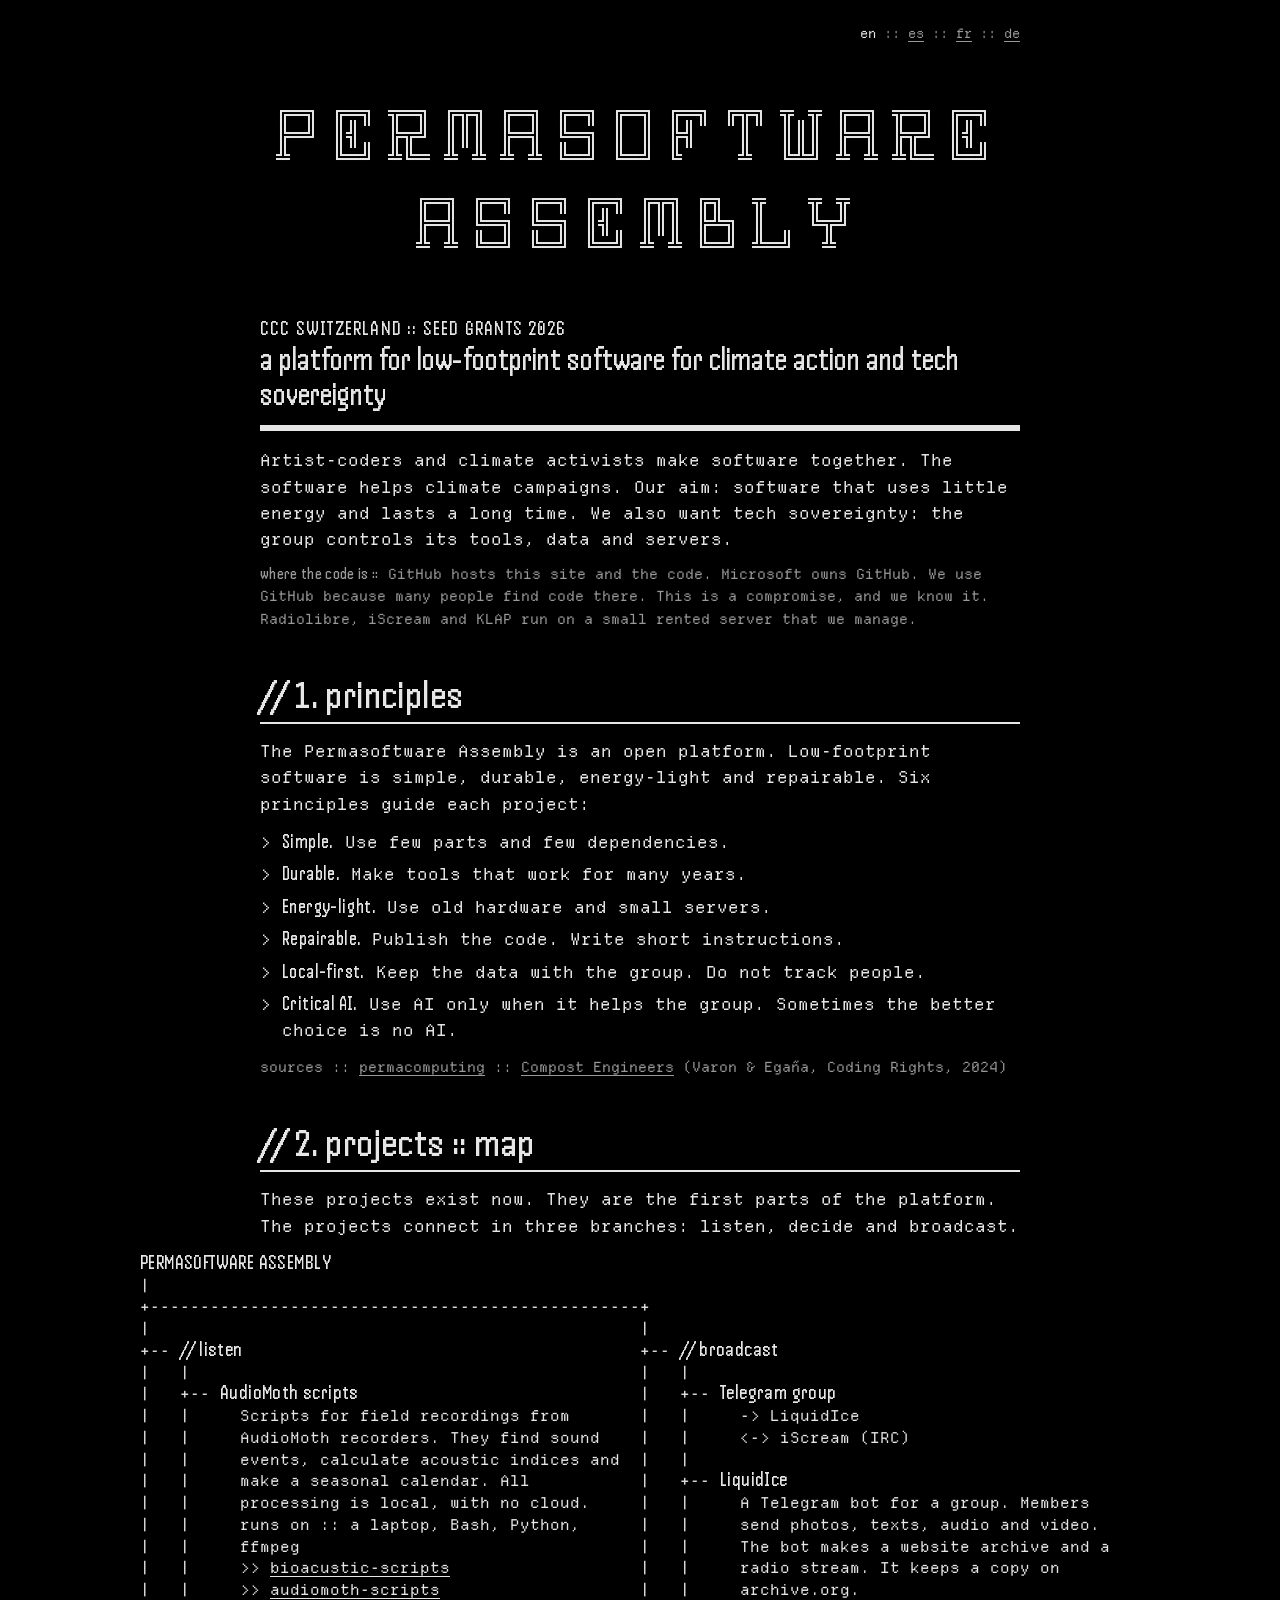
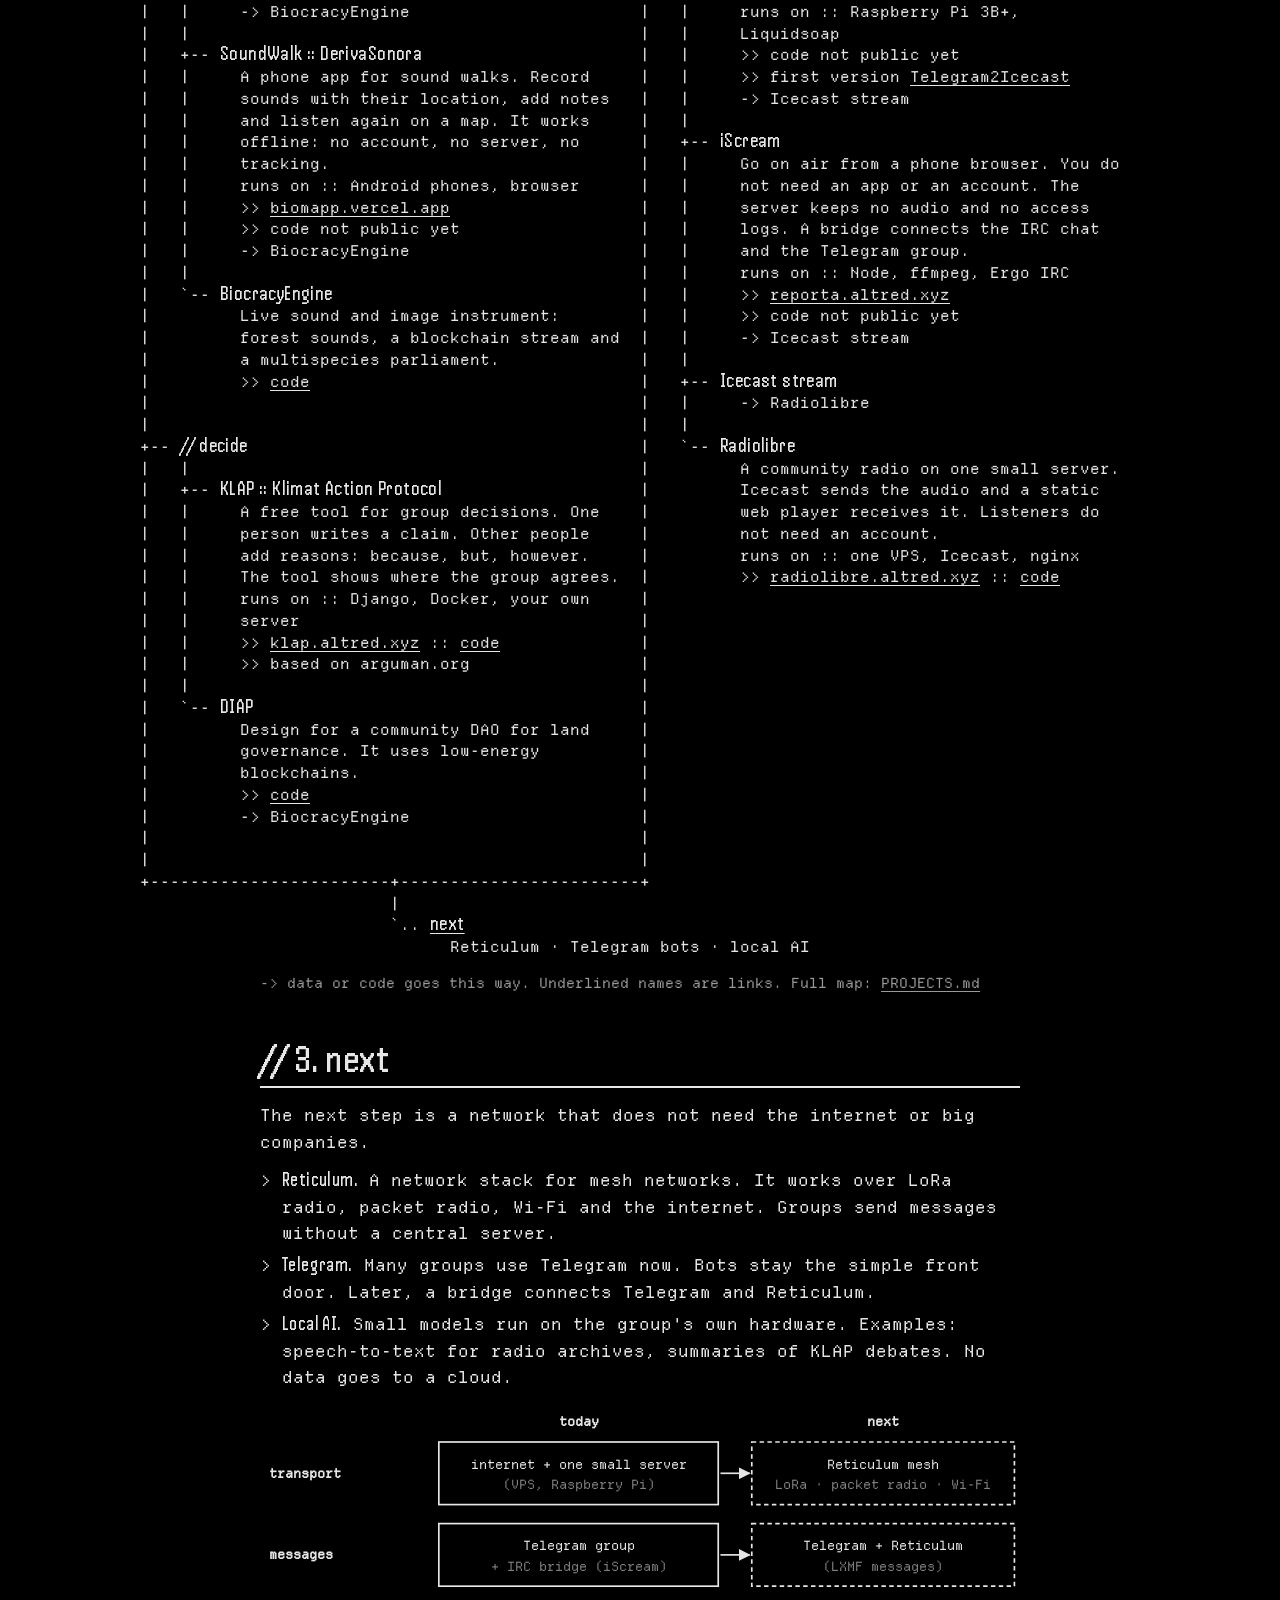
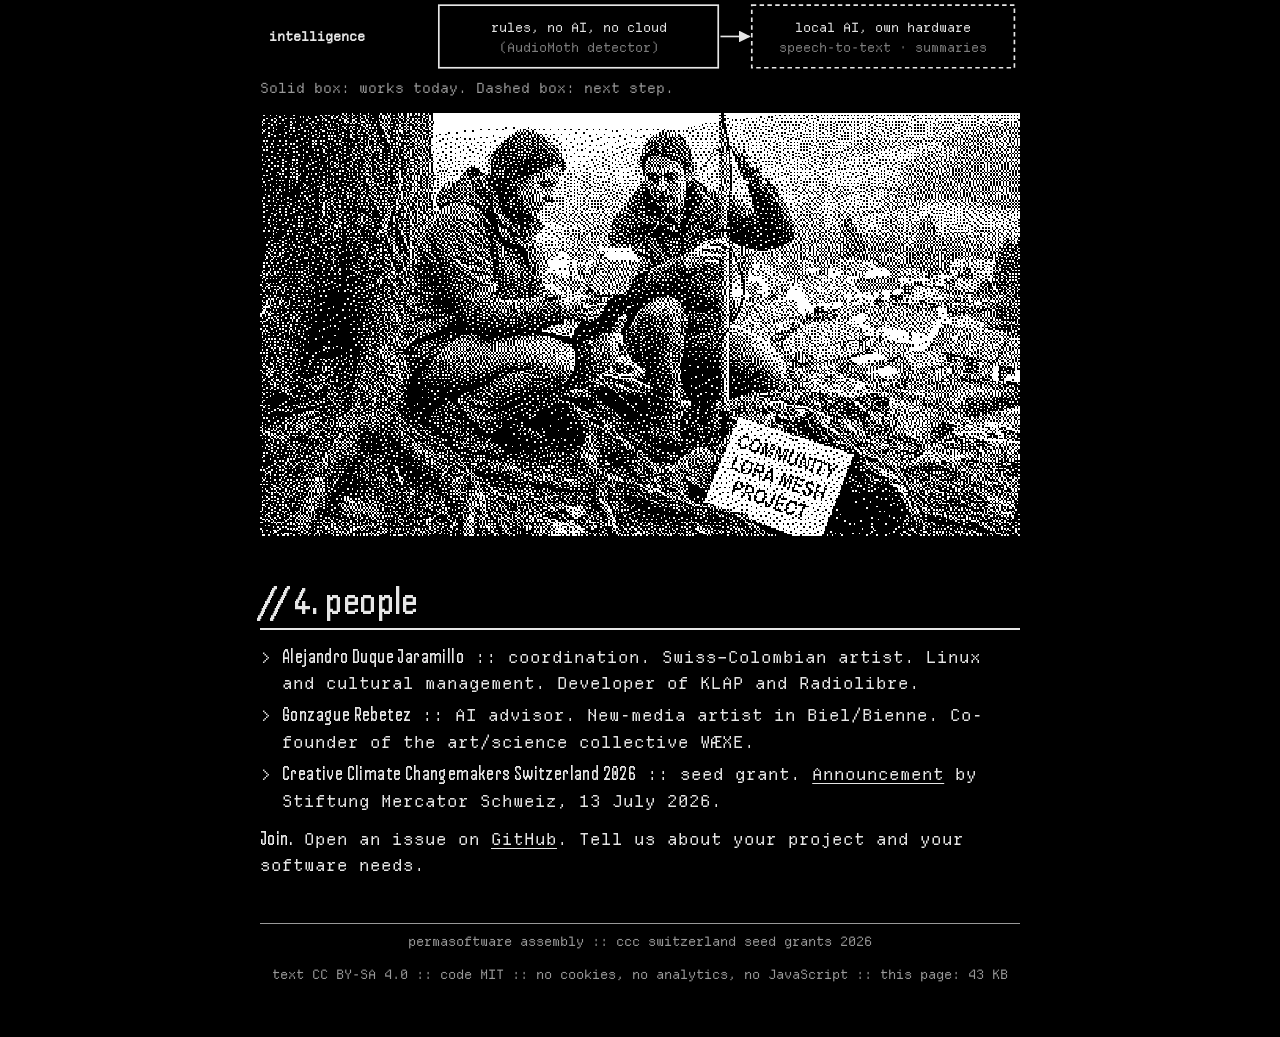
==== commit c402c692: "Type: Handjet titles, Departure Mono text - Handjet 600 for the tagline, kicker, section heads and b" ====
--- a/index.html
+++ b/index.html
@@ -215,7 +215,7 @@
 
 <footer>
 <p>permasoftware assembly :: ccc switzerland seed grants 2026</p>
-<p>text CC BY-SA 4.0 :: code MIT :: no cookies, no analytics, no JavaScript :: this page: 32 KB</p>
+<p>text CC BY-SA 4.0 :: code MIT :: no cookies, no analytics, no JavaScript :: this page: 43 KB</p>
 </footer>
 
 </body>
--- a/assets/style.css
+++ b/assets/style.css
@@ -1,4 +1,18 @@
-/* permasoftware assembly :: one small stylesheet, system fonts only */
+/* permasoftware assembly :: one small stylesheet
+   Fonts: Handjet 600 for titles, Departure Mono for text, logo and tree.
+   Both are SIL OFL, cut down to the characters of this site, hosted here (about 11 KB). */
+@font-face {
+  font-family: "Departure Mono";
+  src: url("fonts/departure-mono.woff2") format("woff2");
+  font-display: swap;
+}
+@font-face {
+  font-family: "Handjet";
+  src: url("fonts/handjet-600.woff2") format("woff2");
+  font-weight: 600;
+  font-display: swap;
+}
+
 :root {
   /* always black: on OLED screens black pixels use no power */
   color-scheme: dark;
@@ -6,66 +20,71 @@
   --paper: #000;
   --meta: #999;
   --hl: #1c1c1c;
+  --mono: "Departure Mono", "Courier New", Menlo, Consolas, monospace;
+  --display: "Handjet", "Departure Mono", sans-serif;
 }
 
 * { box-sizing: border-box; }
-html { -webkit-text-size-adjust: 100%; overflow-x: hidden; }
-html { background: var(--paper); }
+html { -webkit-text-size-adjust: 100%; overflow-x: hidden; background: var(--paper); }
 body {
   margin: 0 auto;
   padding: 24px 16px 40px;
   max-width: 72ch;
-  font: 15px/1.5 "Courier New", Courier, monospace;
+  font: 16.5px/1.6 var(--mono);
   color: var(--ink);
   background: var(--paper);
 }
-a { color: inherit; text-underline-offset: 2px; }
+a { color: inherit; text-underline-offset: 3px; }
 a:hover { background: var(--ink); color: var(--paper); }
 img { display: block; width: 100%; height: auto; image-rendering: pixelated; margin: 14px 0; }
 
-/* header :: ASCII title, full screen width, clipped at both sides */
+/* header :: box-drawing title (oh-my-logo, block font 'chrome'), full screen width */
 .ascii {
   display: flex; justify-content: center;
   width: 100vw; margin: 4px 0 0 calc(50% - 50vw);
   overflow: hidden; white-space: pre;
-  font-size: min(22px, calc((100vw - 24px) / 31.5)); line-height: 1;
-  /* box-drawing title (oh-my-logo, block font 'chrome'): fonts with full box-drawing glyphs */
-  font-family: "Courier New", Menlo, Consolas, "DejaVu Sans Mono", monospace; color: var(--ink);
+  font-family: var(--mono); font-size: min(22px, calc((100vw - 24px) / 36.5)); line-height: 1;
+  color: var(--ink);
 }
 .sr-only { position: absolute; width: 1px; height: 1px; overflow: hidden; clip: rect(0 0 0 0); white-space: nowrap; }
 
 .lang { text-align: right; font-size: 13px; color: var(--meta); margin: 0 0 12px; }
-.lang a[aria-current] { color: var(--ink); font-weight: bold; text-decoration: none; }
-.kicker { font-weight: bold; font-size: 12px; letter-spacing: .02em; margin: 16px 0 0; }
-h1 { font-size: 26px; line-height: 1.15; margin: 4px 0; letter-spacing: .01em; }
-.tagline { margin: 0 0 10px; }
-.bar { height: 6px; background: var(--ink); margin: 10px 0 14px; }
-.lead { margin: 0; }
-.meta { color: var(--meta); font-size: 13px; }
+.lang a[aria-current] { color: var(--ink); text-decoration: none; }
+.kicker { font: 600 20px/1.2 var(--display); letter-spacing: .06em; margin: 18px 0 2px; }
+h1 { font: 600 44px/1 var(--display); margin: 4px 0; }
+.tagline { font: 600 clamp(24px, 6vw, 32px)/1.1 var(--display); margin: 0 0 10px; }
+.bar { height: 6px; background: var(--ink); margin: 12px 0 16px; }
+.lead { margin: 0 0 10px; }
+.meta { color: var(--meta); font-size: 14px; }
 
-/* sections */
+/* sections :: big Handjet heads */
 h2 {
-  font-size: 15px;
-  margin: 34px 0 12px;
-  padding-bottom: 4px;
+  font: 600 clamp(30px, 8vw, 40px)/1.05 var(--display);
+  letter-spacing: .01em;
+  margin: 44px 0 14px;
+  padding-bottom: 6px;
   border-bottom: 2px solid var(--ink);
 }
 h2::before { content: "// "; }
-h3 { font-size: 15px; margin: 0; }
-p { margin: 0 0 10px; }
+p { margin: 0 0 12px; }
+/* Departure Mono has no bold: bold words use Handjet instead.
+   In the tree every bold name ends its line, so the columns stay aligned. */
+b { font: 600 1.2em/1 var(--display); letter-spacing: .02em; }
+pre.tree b { font-size: 1.35em; }
+footer b { font: inherit; }
 
-ul.gt { list-style: none; padding: 0; margin: 0 0 10px; }
-ul.gt li { padding-left: 2.2ch; text-indent: -2.2ch; margin-bottom: 4px; }
-ul.gt li::before { content: "> "; font-weight: bold; }
+ul.gt { list-style: none; padding: 0; margin: 0 0 12px; }
+ul.gt li { padding-left: 2ch; text-indent: -2ch; margin-bottom: 6px; }
+ul.gt li::before { content: "> "; }
 
-/* projects :: map — ASCII tree. Narrow screens: one column.
+/* projects :: map — ASCII tree. Narrow screens: one column of 48 characters.
    Wide screens: two columns of 50 characters, wider than the text column, never wider than the screen. */
-.map { background: var(--paper); font-size: max(9px, min(15px, calc((100vw - 32px) / 30.5))); margin: 14px 0; }
-pre.tree { font-family: inherit; font-size: inherit; line-height: 1.45; color: var(--ink); margin: 0; overflow: hidden; }
+.map { background: var(--paper); font-size: max(8.5px, min(15px, calc((100vw - 32px) / 33))); margin: 14px 0; }
+pre.tree { font-family: var(--mono); font-size: inherit; line-height: 1.45; color: var(--ink); margin: 0; overflow: hidden; }
 pre.tree .node, pre.tree .row, pre.tree .pad { display: block; }
 .map .wide, .map .pad { display: none; }
 @media (min-width: 760px) {
-  .map { font-size: min(15px, calc((100vw - 48px) / 60)); width: 100ch; margin-left: calc(50% - 50ch); }
+  .map { font-size: min(15px, calc((100vw - 48px) / 64.5)); width: 100ch; margin-left: calc(50% - 50ch); }
   .map .cols { display: grid; grid-template-columns: 50ch 50ch; }
   .map .wide, .map .pad { display: block; }
   .map .narrow { display: none; }
@@ -74,27 +93,25 @@
 /* figures: inline svg uses currentColor */
 figure { margin: 14px 0; overflow-x: auto; }
 figure svg { display: block; width: 100%; min-width: 560px; height: auto; color: var(--ink); }
-figcaption { color: var(--meta); font-size: 13px; margin-top: 4px; }
-svg text { font-family: "Courier New", Courier, monospace; fill: currentColor; }
+figcaption { color: var(--meta); font-size: 14px; margin-top: 4px; }
+svg text { font-family: var(--mono); font-size: 11.5px; fill: currentColor; }
 svg .soft { opacity: .55; }
 svg .dash { stroke-dasharray: 4 3; }
 
 footer {
-  margin-top: 40px;
+  margin-top: 44px;
   padding-top: 8px;
   border-top: 1px solid var(--meta);
   color: var(--meta);
-  font-size: 12px;
+  font-size: 13px;
   text-align: center;
 }
 
-/* cursor marker: the block under the pointer gets a grey field and a black bar in the margin */
+/* cursor marker: the block under the pointer gets a grey field and a bar in the margin */
 @media (hover: hover) {
   main > section > p:hover, main li:hover, figure:hover {
     background: var(--hl);
     box-shadow: -10px 0 0 var(--hl), -14px 0 0 var(--ink);
   }
-}
-@media (hover: hover) {
   pre.tree .node:hover { background: var(--hl); box-shadow: inset 4px 0 0 var(--ink); }
 }
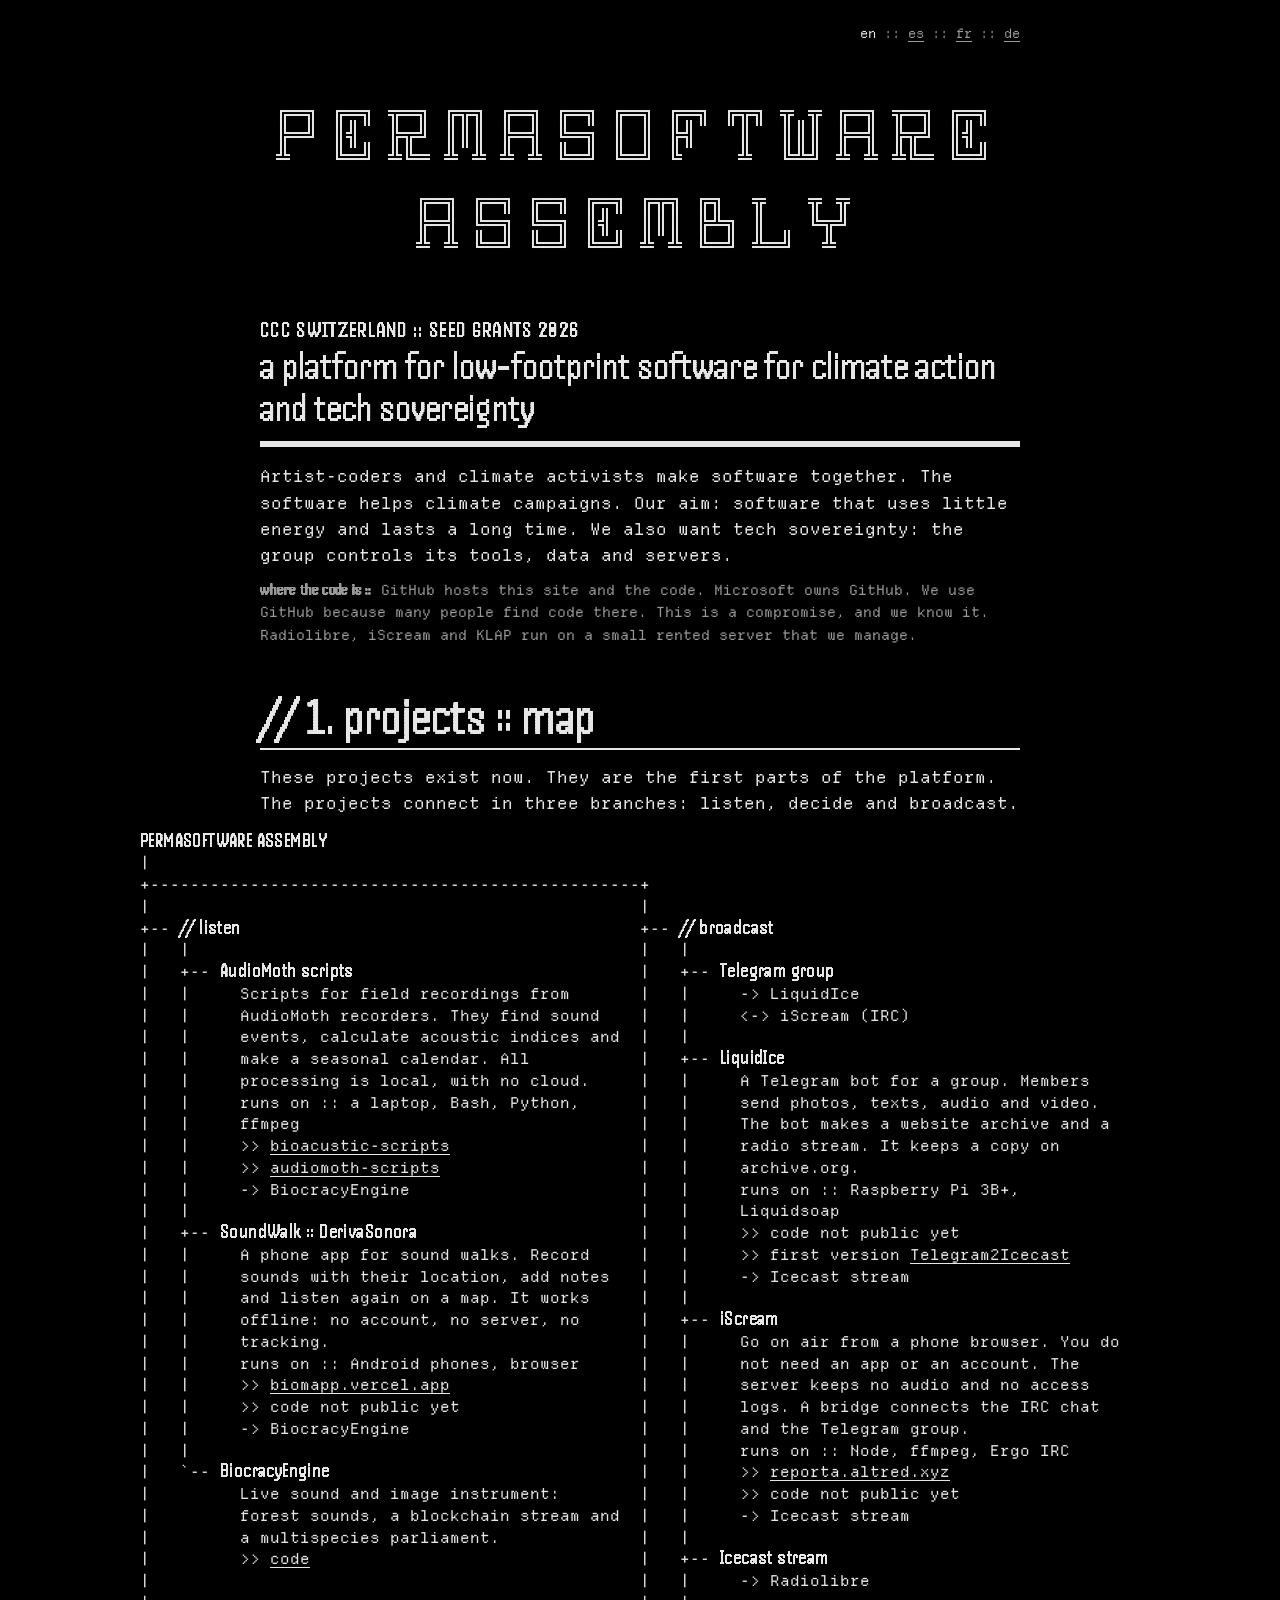
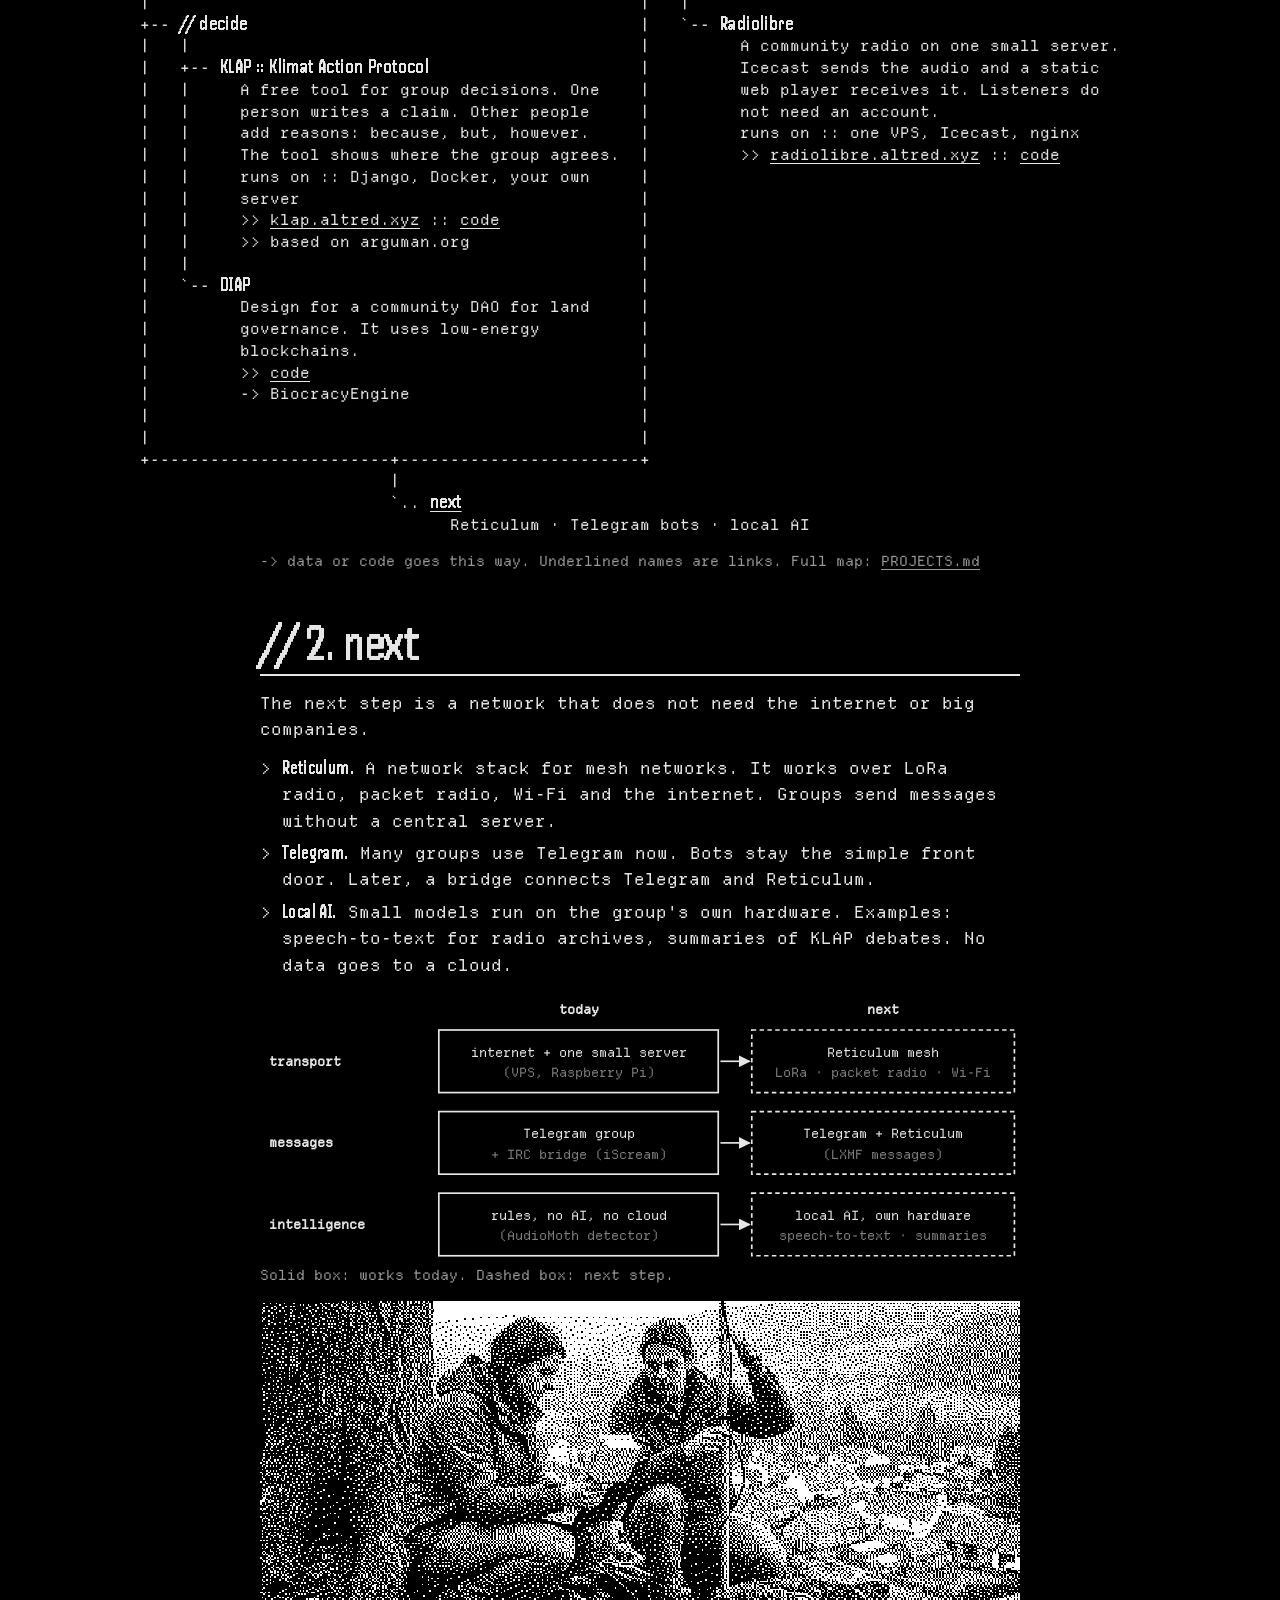
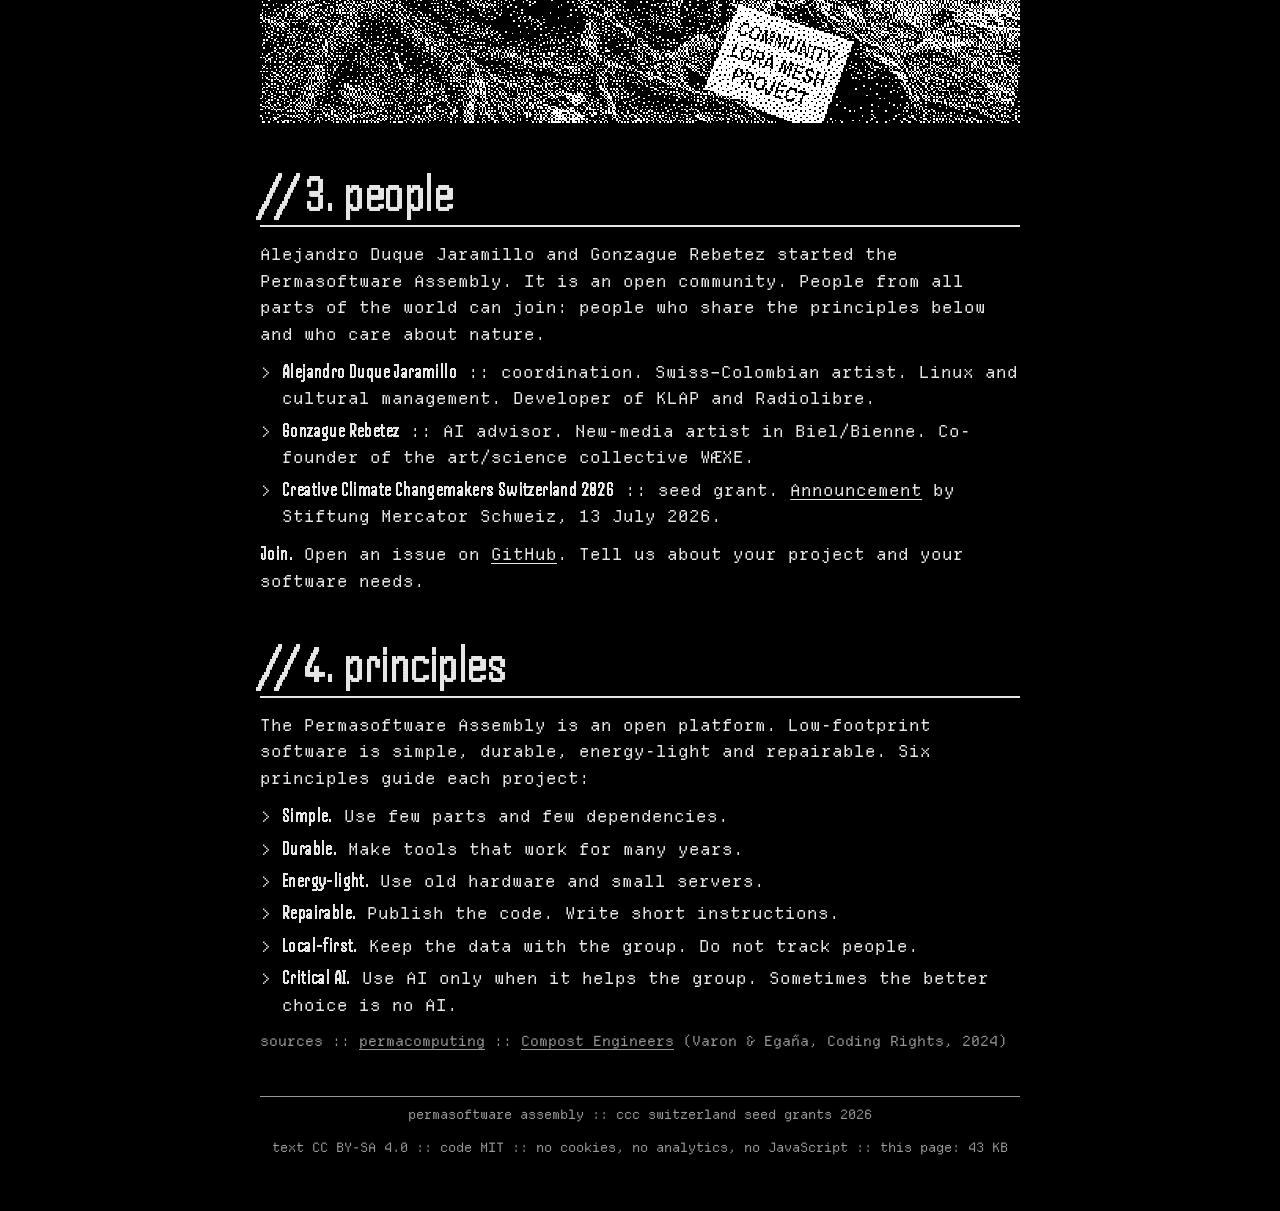
==== commit 200d206e: "Handjet with its pixel elements; principles last; open community - Handjet: our own weight-600 insta" ====
--- a/index.html
+++ b/index.html
@@ -37,21 +37,7 @@
 
 <main>
 <section>
-<h2>1. principles</h2>
-<p>The Permasoftware Assembly is an open platform. Low-footprint software is simple, durable, energy-light and repairable. Six principles guide each project:</p>
-<ul class="gt">
-<li><b>Simple.</b> Use few parts and few dependencies.</li>
-<li><b>Durable.</b> Make tools that work for many years.</li>
-<li><b>Energy-light.</b> Use old hardware and small servers.</li>
-<li><b>Repairable.</b> Publish the code. Write short instructions.</li>
-<li><b>Local-first.</b> Keep the data with the group. Do not track people.</li>
-<li><b>Critical AI.</b> Use AI only when it helps the group. Sometimes the better choice is no AI.</li>
-</ul>
-<p class="meta">sources :: <a href="https://permacomputing.net/">permacomputing</a> :: <a href="https://codingrights.org/en/library-item/compost-engineers-regenerative-technologies-manifesto/">Compost Engineers</a> (Varon &amp; Egaña, Coding Rights, 2024)</p>
-</section>
-
-<section>
-<h2>2. projects :: map</h2>
+<h2>1. projects :: map</h2>
 <p>These projects exist now. They are the first parts of the platform. The projects connect in three branches: listen, decide and broadcast.</p>
 <div class="map">
 <pre class="tree wide"><b>PERMASOFTWARE ASSEMBLY</b>
@@ -155,7 +141,7 @@
 </section>
 
 <section id="next">
-<h2>3. next</h2>
+<h2>2. next</h2>
 <p>The next step is a network that does not need the internet or big companies.</p>
 <ul class="gt">
 <li><b>Reticulum.</b> A network stack for mesh networks. It works over LoRa radio, packet radio, Wi-Fi and the internet. Groups send messages without a central server.</li>
@@ -203,7 +189,8 @@
 </section>
 
 <section>
-<h2>4. people</h2>
+<h2>3. people</h2>
+<p>Alejandro Duque Jaramillo and Gonzague Rebetez started the Permasoftware Assembly. It is an open community. People from all parts of the world can join: people who share the principles below and who care about nature.</p>
 <ul class="gt">
 <li><b>Alejandro Duque Jaramillo</b> :: coordination. Swiss–Colombian artist. Linux and cultural management. Developer of KLAP and Radiolibre.</li>
 <li><b>Gonzague Rebetez</b> :: AI advisor. New-media artist in Biel/Bienne. Co-founder of the art/science collective WÆXE.</li>
@@ -211,6 +198,20 @@
 </ul>
 <p><b>Join.</b> Open an issue on <a href="https://github.com/alejoduque/permasoftware-assembly/issues">GitHub</a>. Tell us about your project and your software needs.</p>
 </section>
+
+<section>
+<h2>4. principles</h2>
+<p>The Permasoftware Assembly is an open platform. Low-footprint software is simple, durable, energy-light and repairable. Six principles guide each project:</p>
+<ul class="gt">
+<li><b>Simple.</b> Use few parts and few dependencies.</li>
+<li><b>Durable.</b> Make tools that work for many years.</li>
+<li><b>Energy-light.</b> Use old hardware and small servers.</li>
+<li><b>Repairable.</b> Publish the code. Write short instructions.</li>
+<li><b>Local-first.</b> Keep the data with the group. Do not track people.</li>
+<li><b>Critical AI.</b> Use AI only when it helps the group. Sometimes the better choice is no AI.</li>
+</ul>
+<p class="meta">sources :: <a href="https://permacomputing.net/">permacomputing</a> :: <a href="https://codingrights.org/en/library-item/compost-engineers-regenerative-technologies-manifesto/">Compost Engineers</a> (Varon &amp; Egaña, Coding Rights, 2024)</p>
+</section>
 </main>
 
 <footer>
--- a/assets/style.css
+++ b/assets/style.css
@@ -8,7 +8,7 @@
 }
 @font-face {
   font-family: "Handjet";
-  src: url("fonts/handjet-600.woff2") format("woff2");
+  src: url("fonts/handjet-600.woff2?v=2") format("woff2");
   font-weight: 600;
   font-display: swap;
 }
@@ -50,16 +50,16 @@
 
 .lang { text-align: right; font-size: 13px; color: var(--meta); margin: 0 0 12px; }
 .lang a[aria-current] { color: var(--ink); text-decoration: none; }
-.kicker { font: 600 20px/1.2 var(--display); letter-spacing: .06em; margin: 18px 0 2px; }
+.kicker { font: 600 22px/1.2 var(--display); letter-spacing: .06em; margin: 18px 0 2px; }
 h1 { font: 600 44px/1 var(--display); margin: 4px 0; }
-.tagline { font: 600 clamp(24px, 6vw, 32px)/1.1 var(--display); margin: 0 0 10px; }
+.tagline { font: 600 clamp(26px, 7vw, 40px)/1.05 var(--display); margin: 0 0 10px; }
 .bar { height: 6px; background: var(--ink); margin: 12px 0 16px; }
 .lead { margin: 0 0 10px; }
 .meta { color: var(--meta); font-size: 14px; }
 
 /* sections :: big Handjet heads */
 h2 {
-  font: 600 clamp(30px, 8vw, 40px)/1.05 var(--display);
+  font: 600 clamp(34px, 9vw, 52px)/1 var(--display);
   letter-spacing: .01em;
   margin: 44px 0 14px;
   padding-bottom: 6px;
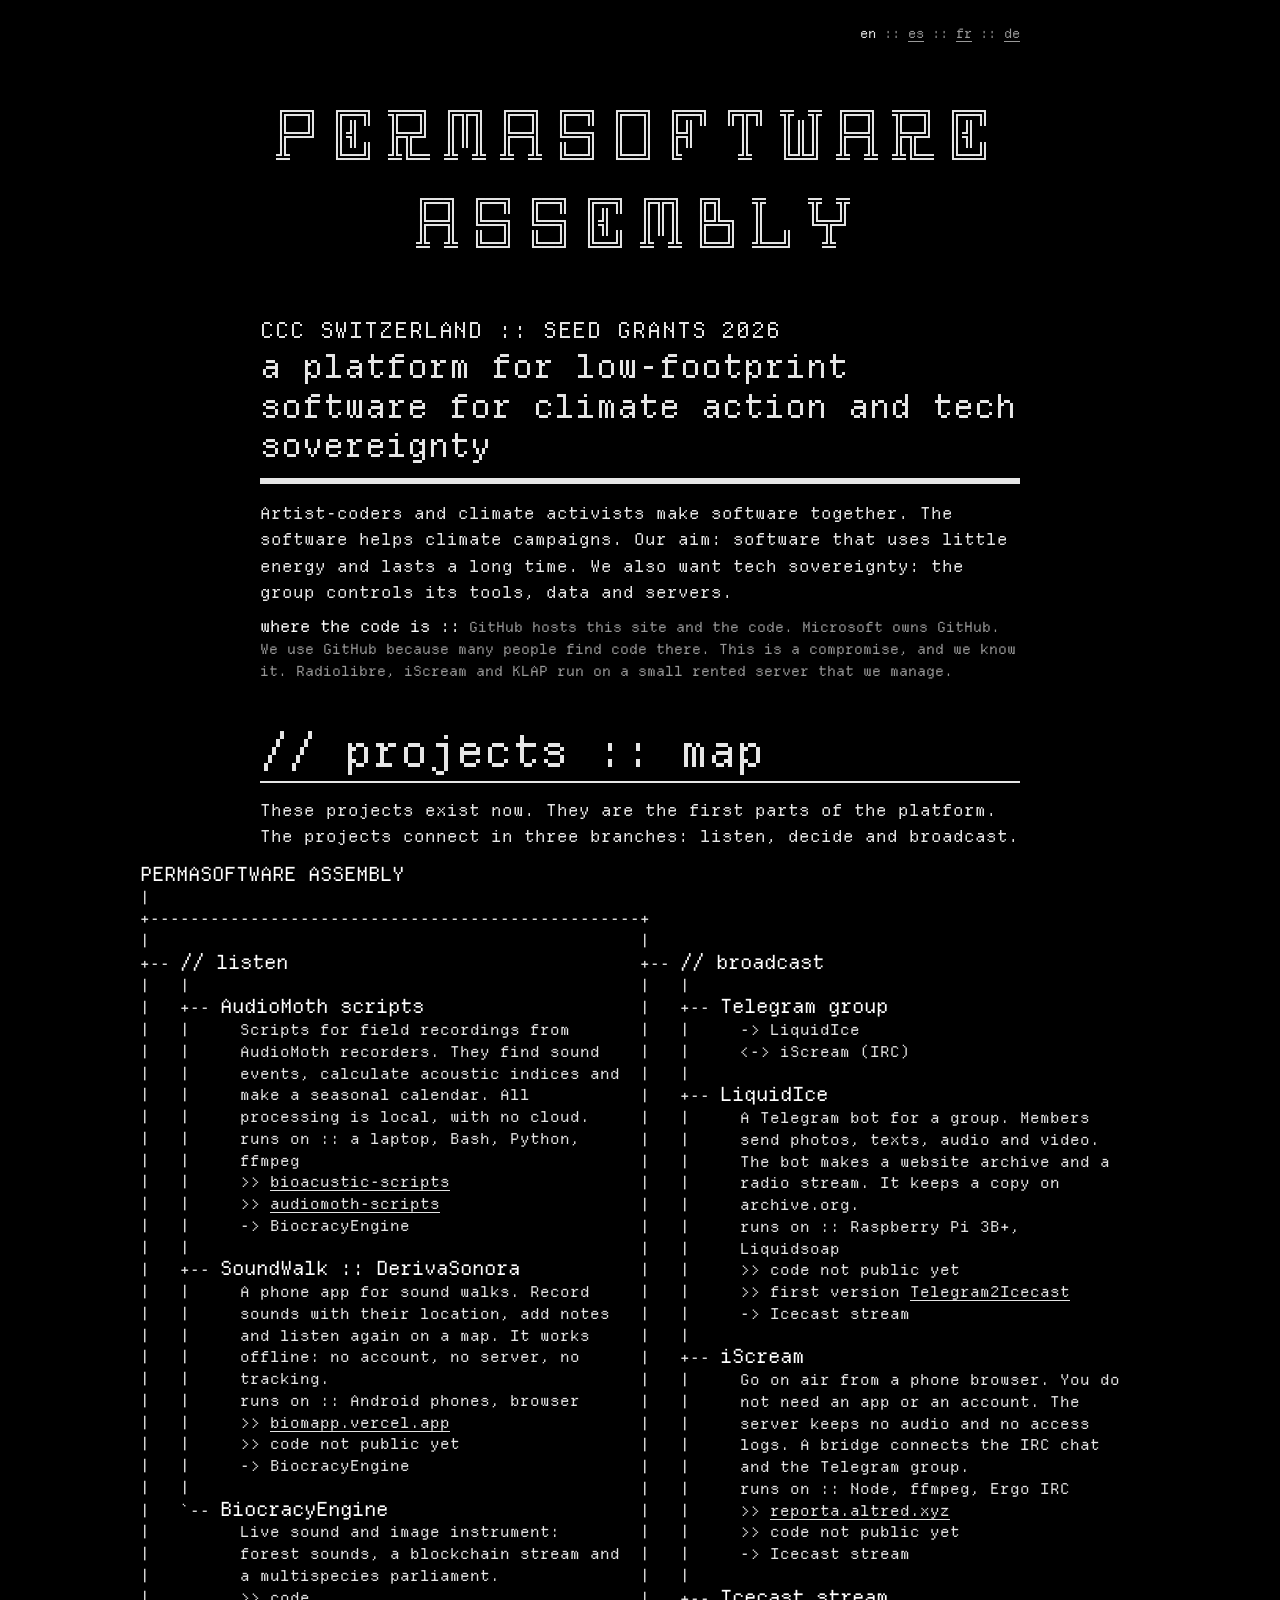
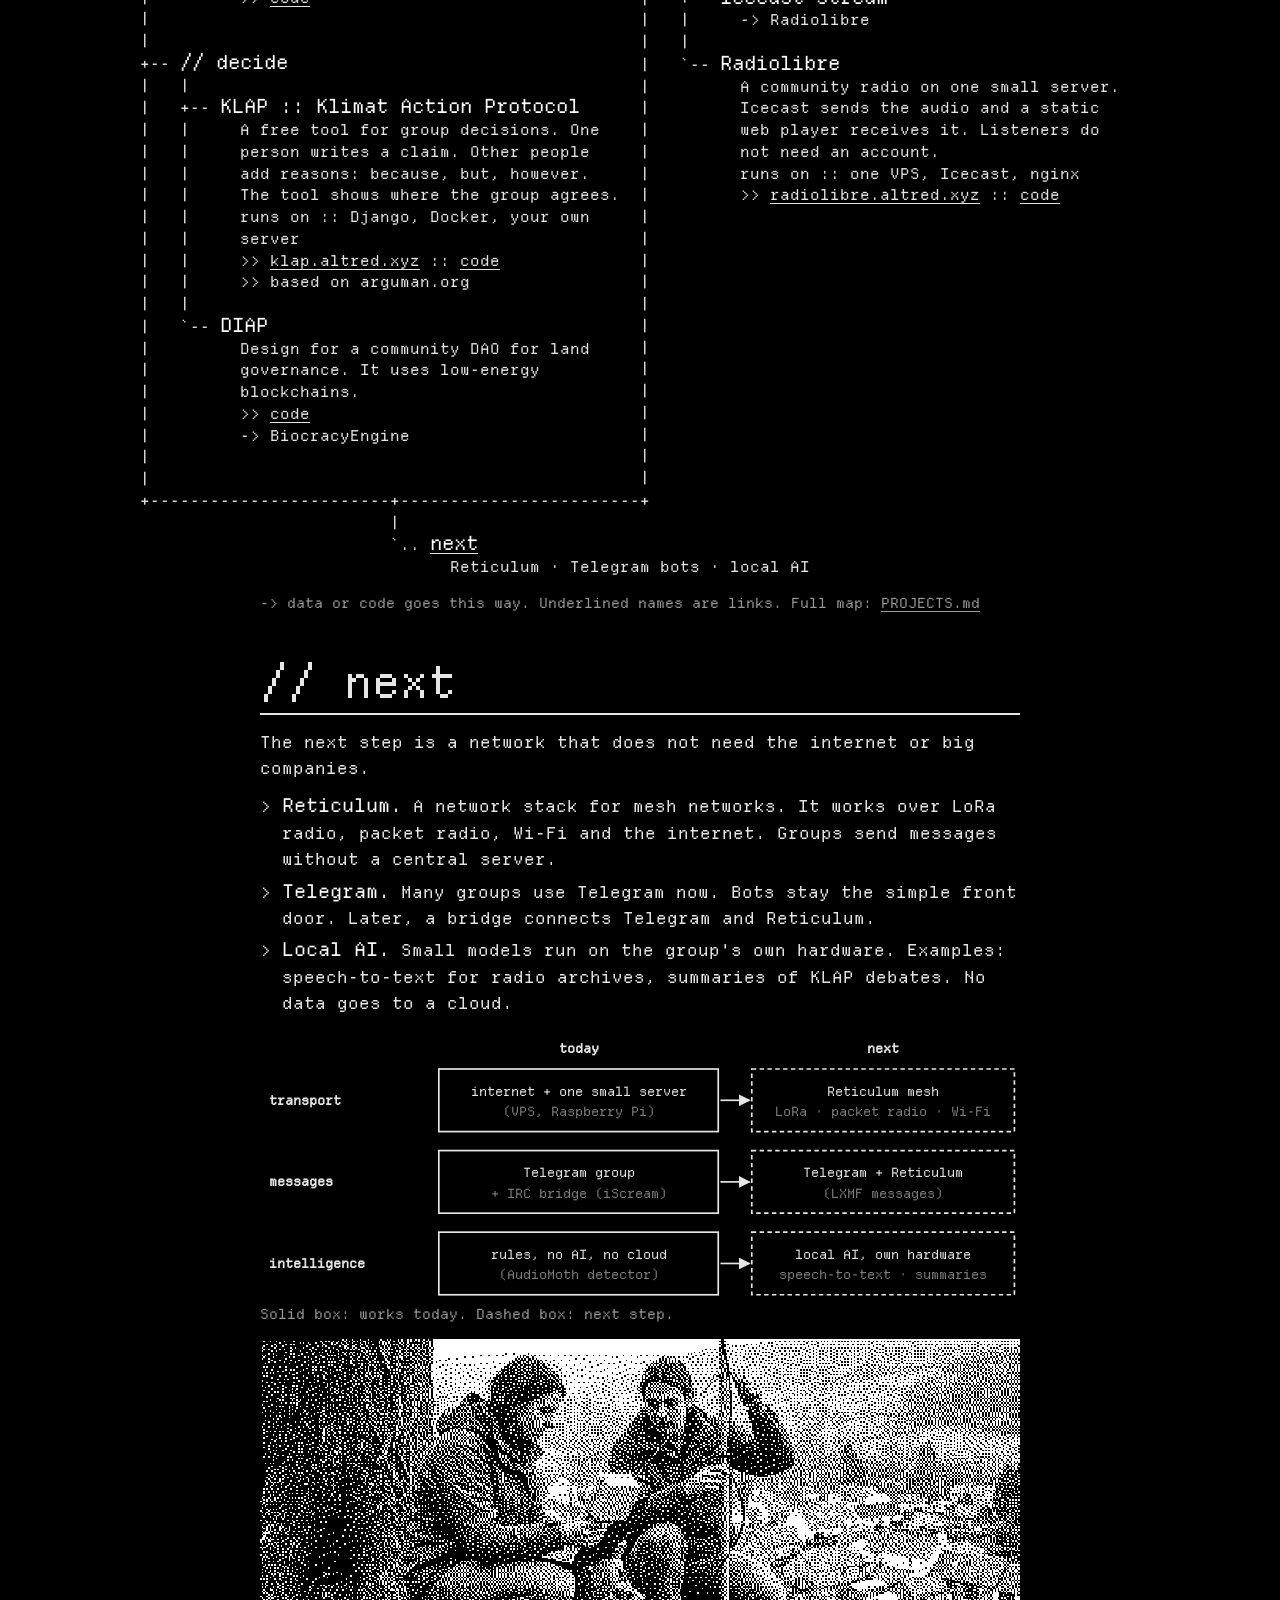
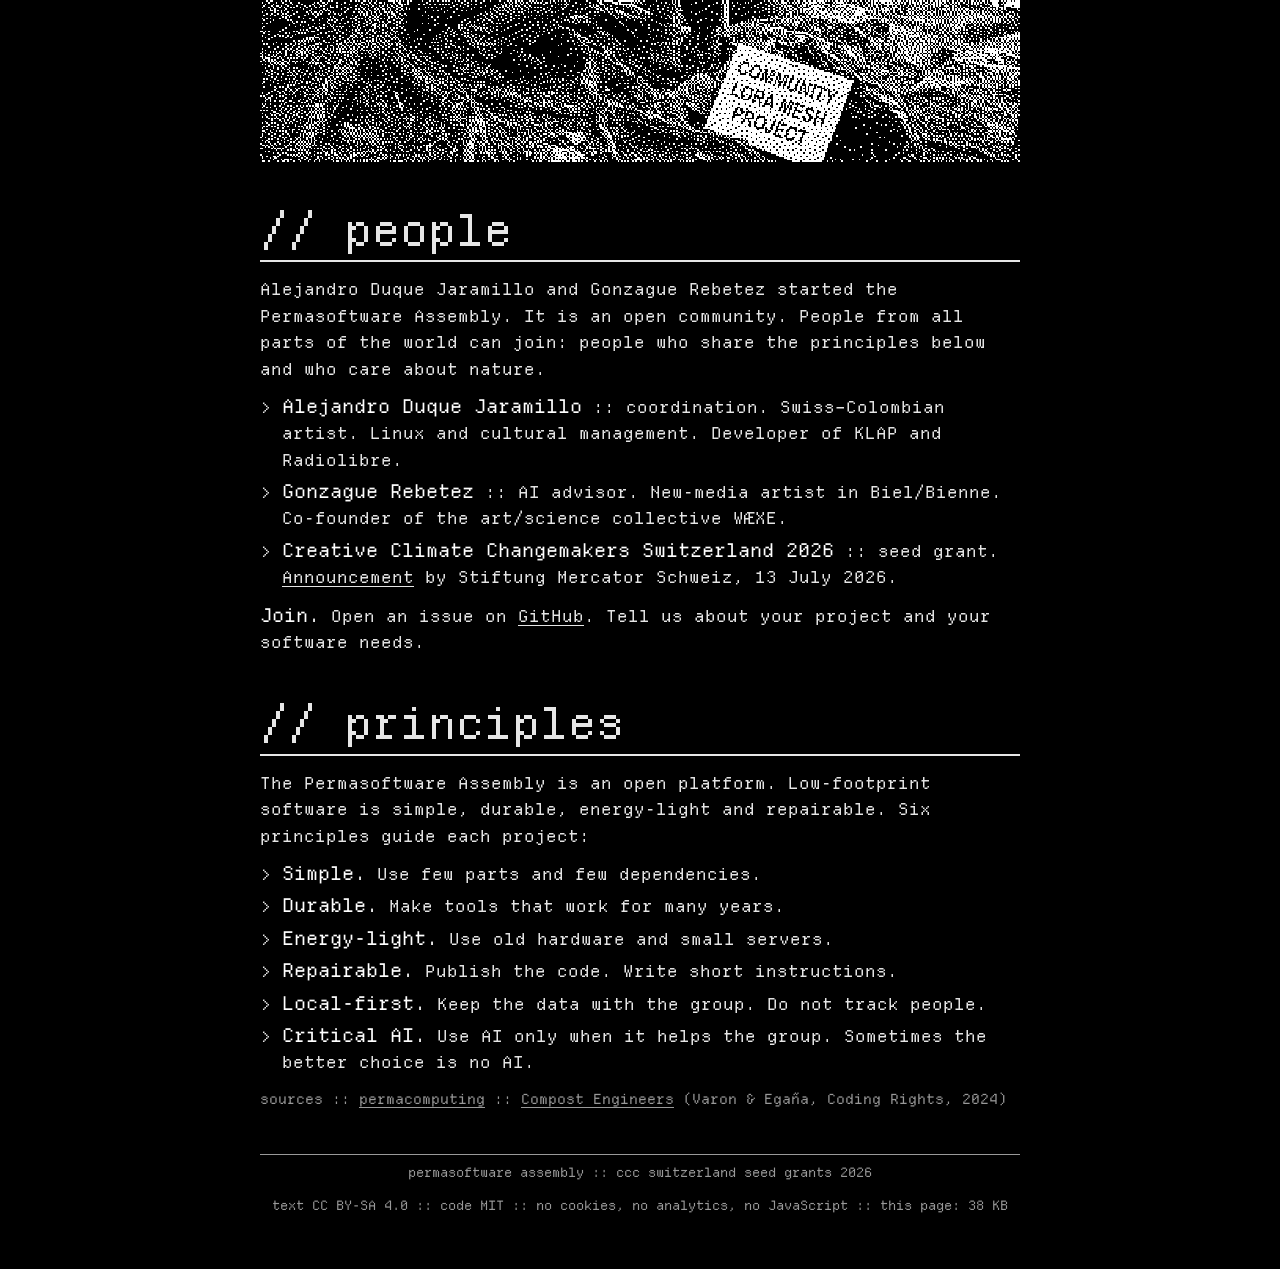
==== commit 076238e3: "Titles in Departure Mono; no numbers in section heads - Handjet removed (font, licence, CSS); Depart" ====
--- a/index.html
+++ b/index.html
@@ -37,7 +37,7 @@
 
 <main>
 <section>
-<h2>1. projects :: map</h2>
+<h2>projects :: map</h2>
 <p>These projects exist now. They are the first parts of the platform. The projects connect in three branches: listen, decide and broadcast.</p>
 <div class="map">
 <pre class="tree wide"><b>PERMASOFTWARE ASSEMBLY</b>
@@ -141,7 +141,7 @@
 </section>
 
 <section id="next">
-<h2>2. next</h2>
+<h2>next</h2>
 <p>The next step is a network that does not need the internet or big companies.</p>
 <ul class="gt">
 <li><b>Reticulum.</b> A network stack for mesh networks. It works over LoRa radio, packet radio, Wi-Fi and the internet. Groups send messages without a central server.</li>
@@ -189,7 +189,7 @@
 </section>
 
 <section>
-<h2>3. people</h2>
+<h2>people</h2>
 <p>Alejandro Duque Jaramillo and Gonzague Rebetez started the Permasoftware Assembly. It is an open community. People from all parts of the world can join: people who share the principles below and who care about nature.</p>
 <ul class="gt">
 <li><b>Alejandro Duque Jaramillo</b> :: coordination. Swiss–Colombian artist. Linux and cultural management. Developer of KLAP and Radiolibre.</li>
@@ -200,7 +200,7 @@
 </section>
 
 <section>
-<h2>4. principles</h2>
+<h2>principles</h2>
 <p>The Permasoftware Assembly is an open platform. Low-footprint software is simple, durable, energy-light and repairable. Six principles guide each project:</p>
 <ul class="gt">
 <li><b>Simple.</b> Use few parts and few dependencies.</li>
@@ -216,7 +216,7 @@
 
 <footer>
 <p>permasoftware assembly :: ccc switzerland seed grants 2026</p>
-<p>text CC BY-SA 4.0 :: code MIT :: no cookies, no analytics, no JavaScript :: this page: 43 KB</p>
+<p>text CC BY-SA 4.0 :: code MIT :: no cookies, no analytics, no JavaScript :: this page: 38 KB</p>
 </footer>
 
 </body>
--- a/assets/style.css
+++ b/assets/style.css
@@ -1,15 +1,10 @@
 /* permasoftware assembly :: one small stylesheet
-   Fonts: Handjet 600 for titles, Departure Mono for text, logo and tree.
-   Both are SIL OFL, cut down to the characters of this site, hosted here (about 11 KB). */
+   Font: Departure Mono (1-bit pixel, SIL OFL) for everything, cut down to the
+   characters of this site and hosted here (about 6 KB).
+   Pixel sizes are multiples of 11px (its grid), so the titles stay sharp. */
 @font-face {
   font-family: "Departure Mono";
   src: url("fonts/departure-mono.woff2") format("woff2");
-  font-display: swap;
-}
-@font-face {
-  font-family: "Handjet";
-  src: url("fonts/handjet-600.woff2?v=2") format("woff2");
-  font-weight: 600;
   font-display: swap;
 }
 
@@ -21,7 +16,6 @@
   --meta: #999;
   --hl: #1c1c1c;
   --mono: "Departure Mono", "Courier New", Menlo, Consolas, monospace;
-  --display: "Handjet", "Departure Mono", sans-serif;
 }
 
 * { box-sizing: border-box; }
@@ -50,27 +44,26 @@
 
 .lang { text-align: right; font-size: 13px; color: var(--meta); margin: 0 0 12px; }
 .lang a[aria-current] { color: var(--ink); text-decoration: none; }
-.kicker { font: 600 22px/1.2 var(--display); letter-spacing: .06em; margin: 18px 0 2px; }
-h1 { font: 600 44px/1 var(--display); margin: 4px 0; }
-.tagline { font: 600 clamp(26px, 7vw, 40px)/1.05 var(--display); margin: 0 0 10px; }
+.kicker { font: 22px/1.2 var(--mono); letter-spacing: .04em; margin: 18px 0 4px; }
+h1 { font: 44px/1 var(--mono); margin: 4px 0; }
+.tagline { font: clamp(22px, 6vw, 33px)/1.2 var(--mono); margin: 0 0 10px; }
 .bar { height: 6px; background: var(--ink); margin: 12px 0 16px; }
 .lead { margin: 0 0 10px; }
 .meta { color: var(--meta); font-size: 14px; }
 
-/* sections :: big Handjet heads */
+/* sections :: big pixel heads */
 h2 {
-  font: 600 clamp(34px, 9vw, 52px)/1 var(--display);
-  letter-spacing: .01em;
+  font: clamp(22px, 7vw, 44px)/1.1 var(--mono);
   margin: 44px 0 14px;
   padding-bottom: 6px;
   border-bottom: 2px solid var(--ink);
 }
 h2::before { content: "// "; }
 p { margin: 0 0 12px; }
-/* Departure Mono has no bold: bold words use Handjet instead.
+/* Departure Mono has no bold: bold words are bigger and white instead.
    In the tree every bold name ends its line, so the columns stay aligned. */
-b { font: 600 1.2em/1 var(--display); letter-spacing: .02em; }
-pre.tree b { font-size: 1.35em; }
+b { font-weight: normal; font-size: 1.15em; line-height: 1; color: #fff; }
+pre.tree b { font-size: 1.3em; }
 footer b { font: inherit; }
 
 ul.gt { list-style: none; padding: 0; margin: 0 0 12px; }
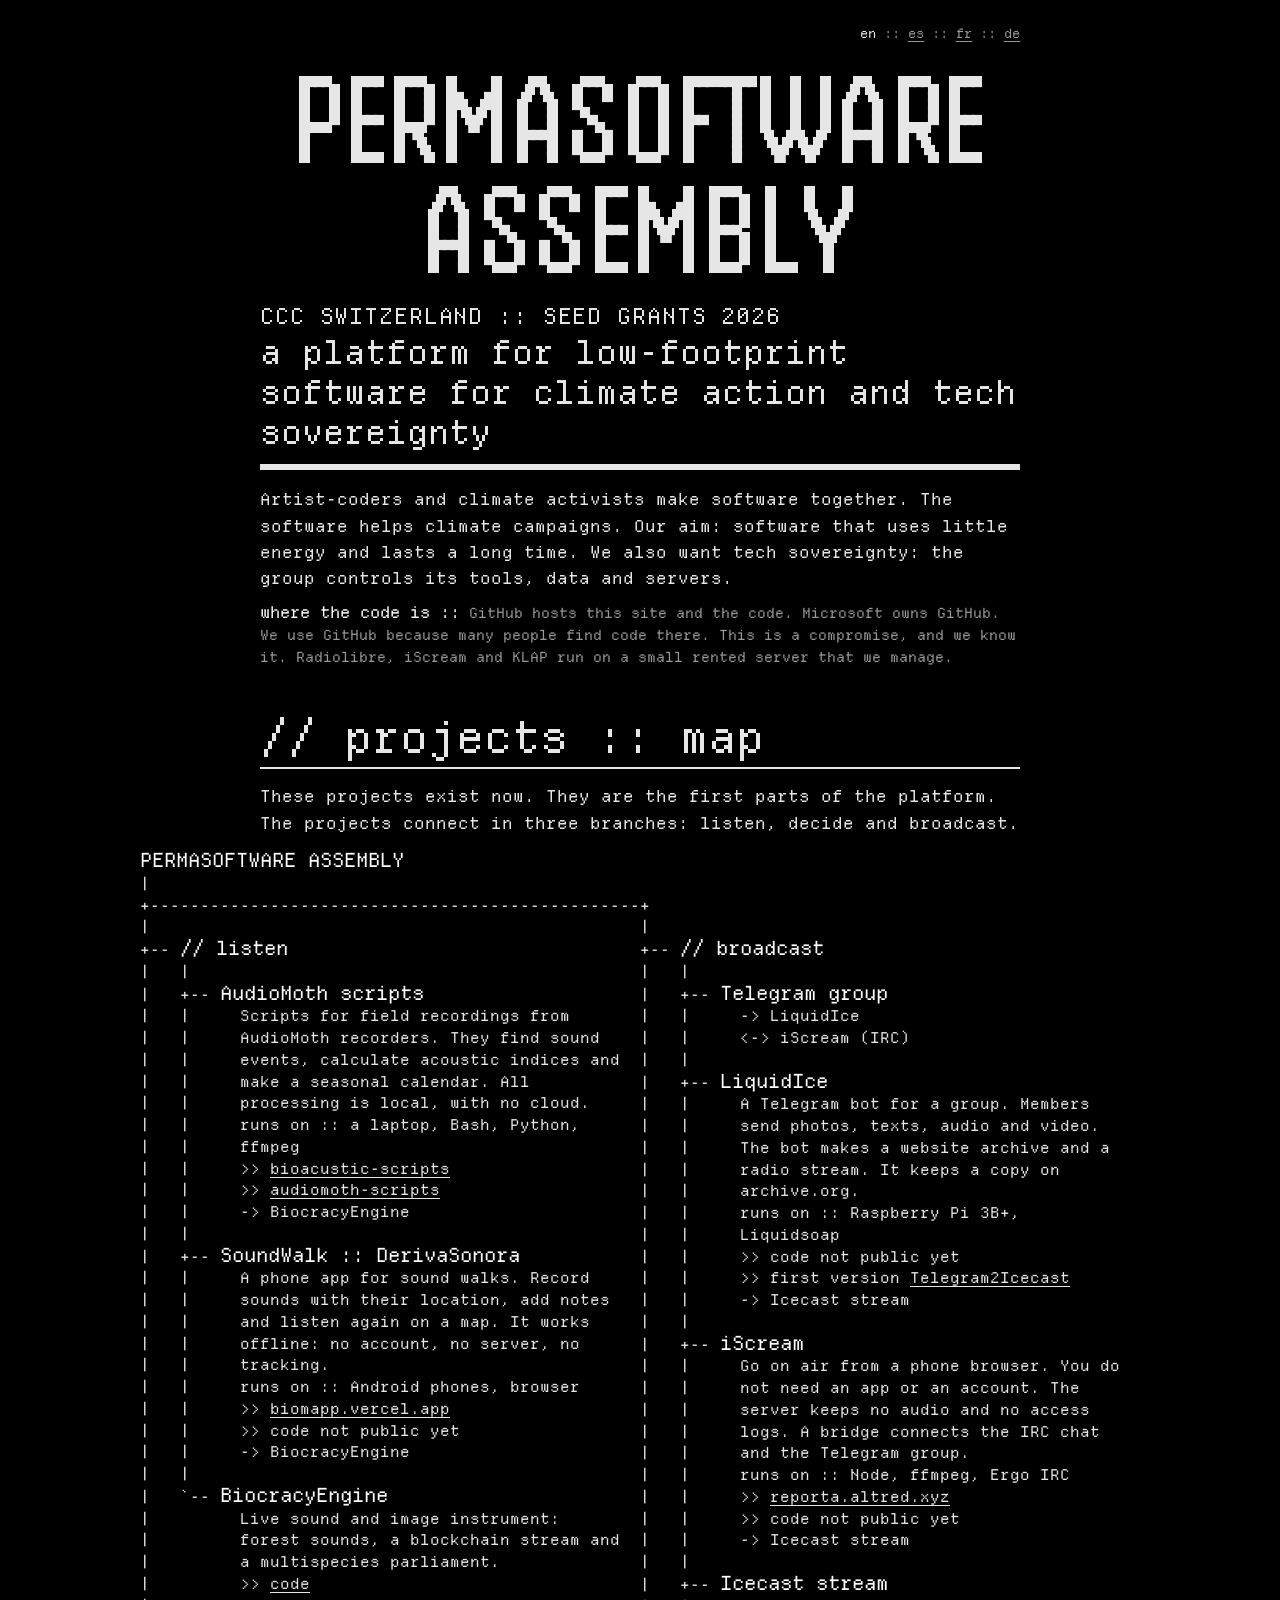
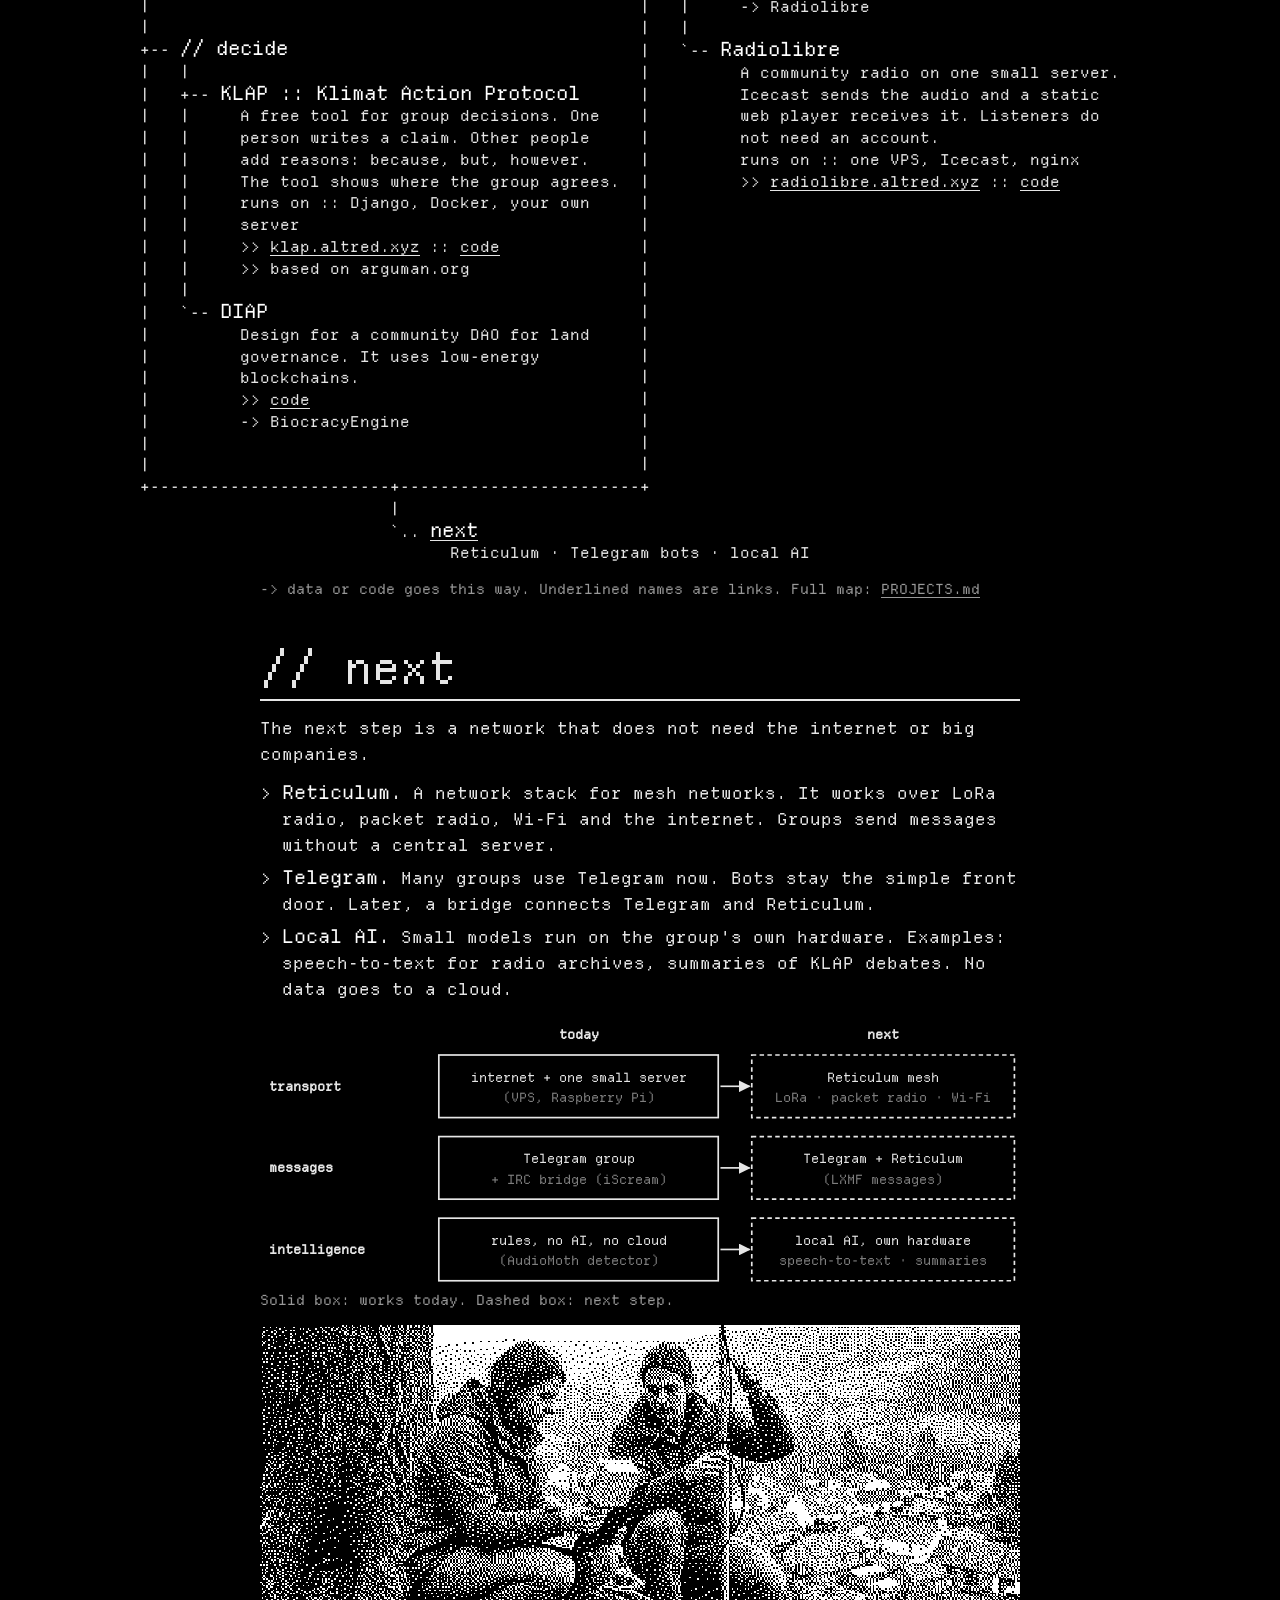
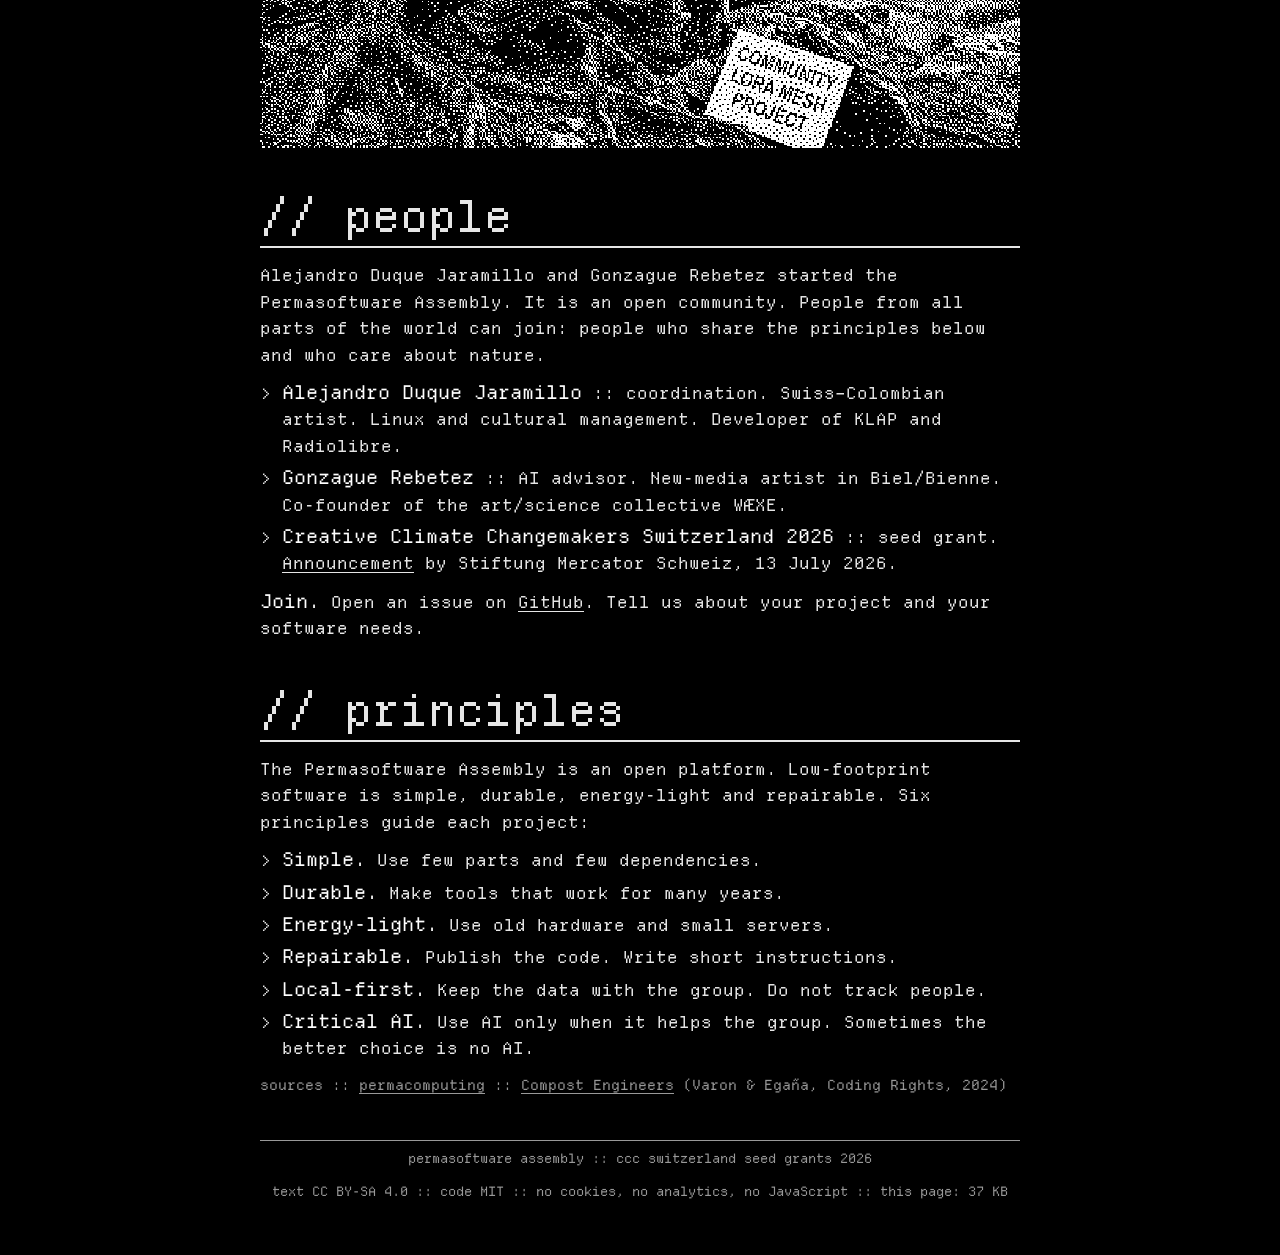
==== commit 1fec2603: "Title in Handjet instead of the box-drawing logo - the oh-my-logo 'chrome' text art is removed; the " ====
--- a/index.html
+++ b/index.html
@@ -16,19 +16,8 @@
 
 <header>
 <p class="lang"><a href="./" aria-current="page">en</a> :: <a href="es/" hreflang="es">es</a> :: <a href="fr/" hreflang="fr">fr</a> :: <a href="de/" hreflang="de">de</a></p>
-<pre class="ascii" aria-hidden="true">                                                                                                                                                                                                        
-                                                                                                                                                                                                        
-                                                                          ╔═╗ ╔═╗ ╦═╗ ╔╦╗ ╔═╗ ╔═╗ ╔═╗ ╔═╗ ╔╦╗ ╦ ╦ ╔═╗ ╦═╗ ╔═╗                                                                           
-                                                                          ╠═╝ ║╣  ╠╦╝ ║║║ ╠═╣ ╚═╗ ║ ║ ╠╣   ║  ║║║ ╠═╣ ╠╦╝ ║╣                                                                            
-                                                                          ╩   ╚═╝ ╩╚═ ╩ ╩ ╩ ╩ ╚═╝ ╚═╝ ╚    ╩  ╚╩╝ ╩ ╩ ╩╚═ ╚═╝                                                                           
-                                                                                                                                                                                                        
-                                                                                    ╔═╗ ╔═╗ ╔═╗ ╔═╗ ╔╦╗ ╔╗  ╦   ╦ ╦                                                                                     
-                                                                                    ╠═╣ ╚═╗ ╚═╗ ║╣  ║║║ ╠╩╗ ║   ╚╦╝                                                                                     
-                                                                                    ╩ ╩ ╚═╝ ╚═╝ ╚═╝ ╩ ╩ ╚═╝ ╩═╝  ╩                                                                                      
-                                                                                                                                                                                                        
-                                                                                                                                                                                                        </pre>
+<h1 class="title">PERMASOFTWARE<br>ASSEMBLY</h1>
 <p class="kicker">CCC SWITZERLAND :: SEED GRANTS 2026</p>
-<h1 class="sr-only">PERMASOFTWARE ASSEMBLY</h1>
 <p class="tagline">a platform for low-footprint software for climate action and tech sovereignty</p>
 <div class="bar"></div>
 <p class="lead">Artist-coders and climate activists make software together. The software helps climate campaigns. Our aim: software that uses little energy and lasts a long time. We also want tech sovereignty: the group controls its tools, data and servers.</p>
@@ -216,7 +205,7 @@
 
 <footer>
 <p>permasoftware assembly :: ccc switzerland seed grants 2026</p>
-<p>text CC BY-SA 4.0 :: code MIT :: no cookies, no analytics, no JavaScript :: this page: 38 KB</p>
+<p>text CC BY-SA 4.0 :: code MIT :: no cookies, no analytics, no JavaScript :: this page: 37 KB</p>
 </footer>
 
 </body>
--- a/assets/style.css
+++ b/assets/style.css
@@ -1,7 +1,14 @@
 /* permasoftware assembly :: one small stylesheet
-   Font: Departure Mono (1-bit pixel, SIL OFL) for everything, cut down to the
-   characters of this site and hosted here (about 6 KB).
+   Fonts: Handjet for the title only (its pixel elements give the glitch),
+   Departure Mono (1-bit pixel) for everything else. Both SIL OFL, cut down
+   to the characters of this site and hosted here (about 7 KB together).
    Pixel sizes are multiples of 11px (its grid), so the titles stay sharp. */
+@font-face {
+  font-family: "Handjet";
+  src: url("fonts/handjet-title.woff2") format("woff2");   /* only the letters of the title, 1.5 KB */
+  font-weight: 600;
+  font-display: swap;
+}
 @font-face {
   font-family: "Departure Mono";
   src: url("fonts/departure-mono.woff2") format("woff2");
@@ -32,20 +39,15 @@
 a:hover { background: var(--ink); color: var(--paper); }
 img { display: block; width: 100%; height: auto; image-rendering: pixelated; margin: 14px 0; }
 
-/* header :: box-drawing title (oh-my-logo, block font 'chrome'), full screen width */
-.ascii {
-  display: flex; justify-content: center;
-  width: 100vw; margin: 4px 0 0 calc(50% - 50vw);
-  overflow: hidden; white-space: pre;
-  font-family: var(--mono); font-size: min(22px, calc((100vw - 24px) / 36.5)); line-height: 1;
-  color: var(--ink);
+/* header :: big Handjet title */
+h1.title {
+  font: 600 clamp(44px, 15.5vw, 128px)/.86 "Handjet", var(--mono);
+  letter-spacing: .02em; text-align: center; margin: 20px 0 14px;
 }
-.sr-only { position: absolute; width: 1px; height: 1px; overflow: hidden; clip: rect(0 0 0 0); white-space: nowrap; }
 
 .lang { text-align: right; font-size: 13px; color: var(--meta); margin: 0 0 12px; }
 .lang a[aria-current] { color: var(--ink); text-decoration: none; }
 .kicker { font: 22px/1.2 var(--mono); letter-spacing: .04em; margin: 18px 0 4px; }
-h1 { font: 44px/1 var(--mono); margin: 4px 0; }
 .tagline { font: clamp(22px, 6vw, 33px)/1.2 var(--mono); margin: 0 0 10px; }
 .bar { height: 6px; background: var(--ink); margin: 12px 0 16px; }
 .lead { margin: 0 0 10px; }
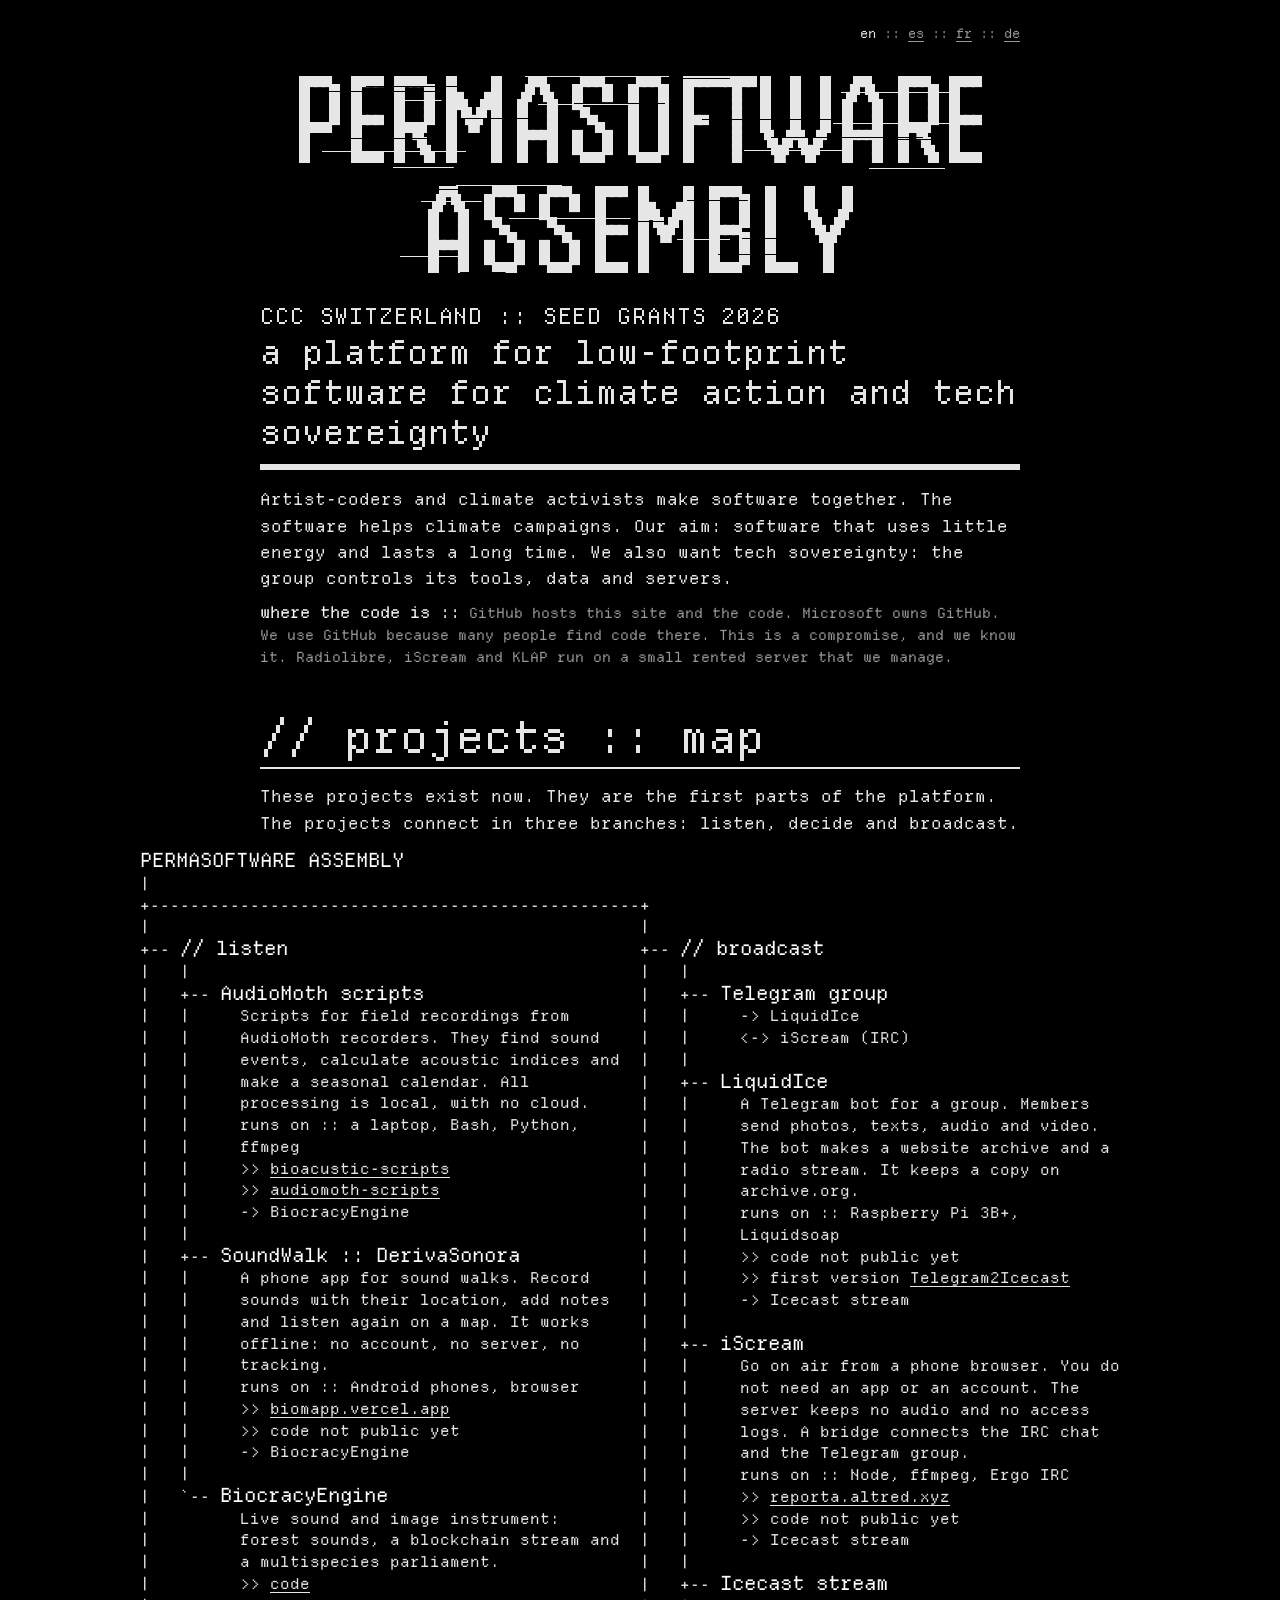
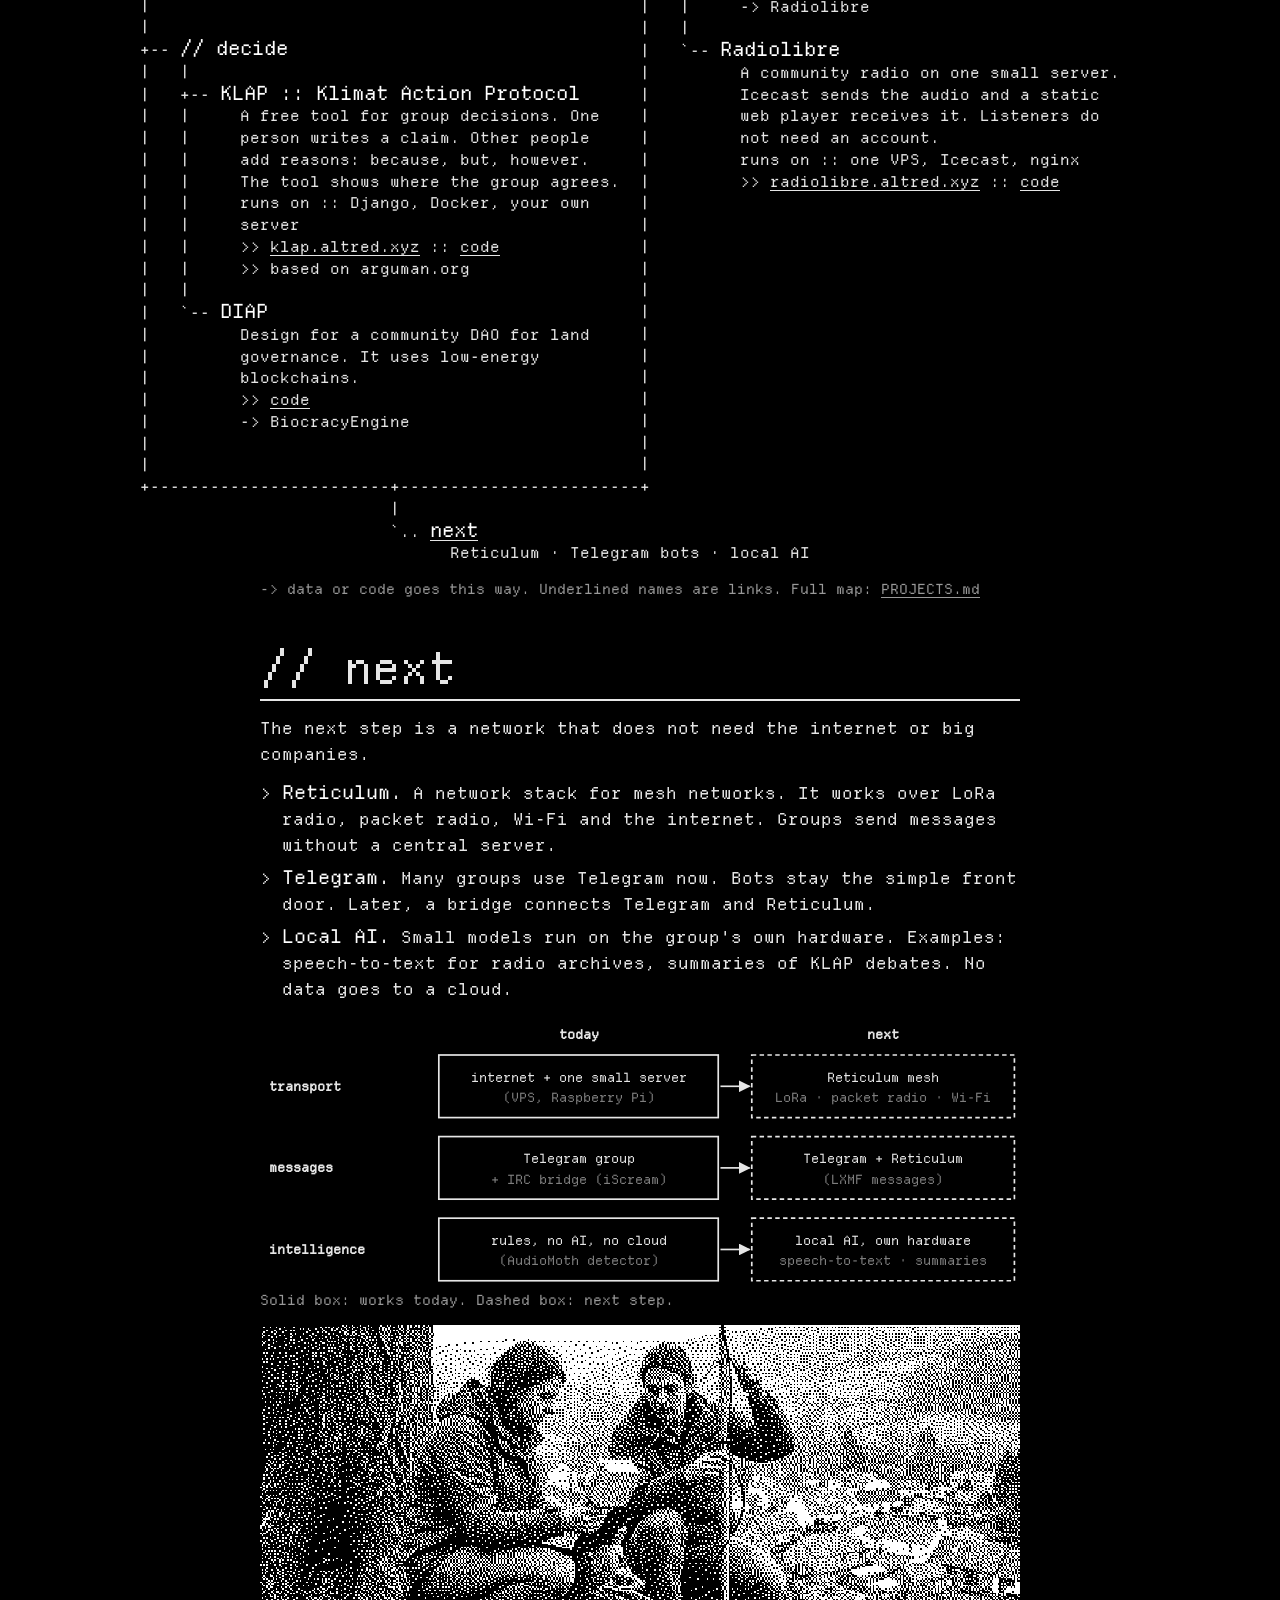
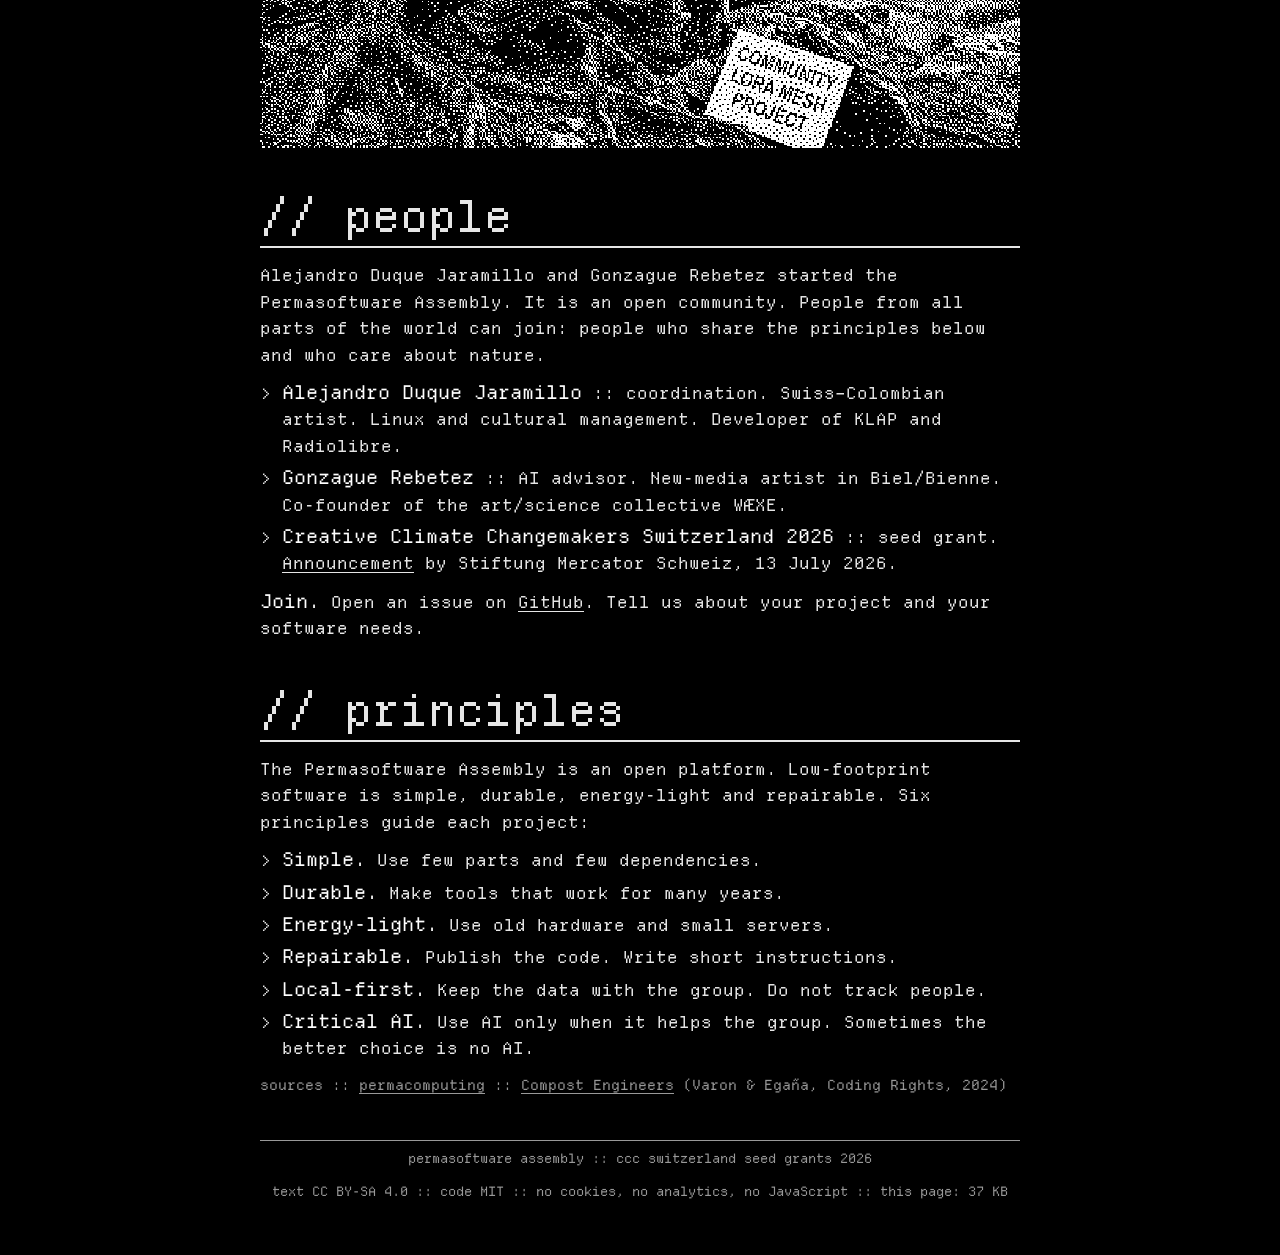
==== commit 976ea095: "Glitch lines in the title; versioned stylesheet link - the thin lines between the title letters are " ====
--- a/index.html
+++ b/index.html
@@ -10,7 +10,7 @@
 <link rel="alternate" hreflang="es" href="es/">
 <link rel="alternate" hreflang="fr" href="fr/">
 <link rel="alternate" hreflang="de" href="de/">
-<link rel="stylesheet" href="assets/style.css">
+<link rel="stylesheet" href="assets/style.css?v=202610032124">
 </head>
 <body>
 
--- a/assets/style.css
+++ b/assets/style.css
@@ -43,6 +43,48 @@
 h1.title {
   font: 600 clamp(44px, 15.5vw, 128px)/.86 "Handjet", var(--mono);
   letter-spacing: .02em; text-align: center; margin: 20px 0 14px;
+}
+
+/* glitch: thin 1px lines over and between the title letters (static, CSS only):
+   light lines show in the gaps, black lines cut through the letters.
+   Handjet sometimes draws such lines by accident; these are always there. */
+h1.title { position: relative; }
+h1.title::after {
+  content: ""; position: absolute; inset: 0; pointer-events: none;
+  background:
+    linear-gradient(var(--ink), var(--ink)) 43% 5.2% / 19% 1px no-repeat,
+    linear-gradient(var(--ink), var(--ink)) 48% 5.3% / 9% 1px no-repeat,
+    linear-gradient(var(--paper), var(--paper)) 59% 5.9% / 7% 1px no-repeat,
+    linear-gradient(var(--paper), var(--paper)) 10% 11.9% / 16% 1px no-repeat,
+    linear-gradient(var(--ink), var(--ink)) 90% 12.4% / 15% 1px no-repeat,
+    linear-gradient(var(--paper), var(--paper)) 16% 9.5% / 13% 1px no-repeat,
+    linear-gradient(var(--ink), var(--ink)) 19% 16.2% / 6% 1px no-repeat,
+    linear-gradient(var(--ink), var(--ink)) 42% 18.0% / 13% 1px no-repeat,
+    linear-gradient(var(--paper), var(--paper)) 47% 17.5% / 12% 1px no-repeat,
+    linear-gradient(var(--ink), var(--ink)) 92% 26.5% / 18% 1px no-repeat,
+    linear-gradient(var(--paper), var(--paper)) 30% 24.2% / 10% 1px no-repeat,
+    linear-gradient(var(--paper), var(--paper)) 71% 24.7% / 18% 1px no-repeat,
+    linear-gradient(var(--paper), var(--paper)) 88% 34.0% / 6% 1px no-repeat,
+    linear-gradient(var(--paper), var(--paper)) 84% 32.9% / 20% 1px no-repeat,
+    linear-gradient(var(--paper), var(--paper)) 9% 33.4% / 17% 1px no-repeat,
+    linear-gradient(var(--ink), var(--ink)) 10% 39.5% / 19% 1px no-repeat,
+    linear-gradient(var(--paper), var(--paper)) 13% 39.2% / 7% 1px no-repeat,
+    linear-gradient(var(--ink), var(--ink)) 74% 39.0% / 14% 1px no-repeat,
+    linear-gradient(var(--ink), var(--ink)) 19% 46.7% / 8% 1px no-repeat,
+    linear-gradient(var(--paper), var(--paper)) 12% 45.8% / 9% 1px no-repeat,
+    linear-gradient(var(--ink), var(--ink)) 89% 46.9% / 10% 1px no-repeat,
+    linear-gradient(var(--ink), var(--ink)) 30% 54.7% / 14% 1px no-repeat,
+    linear-gradient(var(--paper), var(--paper)) 24% 56.5% / 7% 1px no-repeat,
+    linear-gradient(var(--paper), var(--paper)) 61% 61.5% / 8% 1px no-repeat,
+    linear-gradient(var(--ink), var(--ink)) 23% 62.2% / 8% 1px no-repeat,
+    linear-gradient(var(--ink), var(--ink)) 39% 69.9% / 16% 1px no-repeat,
+    linear-gradient(var(--paper), var(--paper)) 50% 71.1% / 7% 1px no-repeat,
+    linear-gradient(var(--paper), var(--paper)) 69% 79.0% / 8% 1px no-repeat,
+    linear-gradient(var(--ink), var(--ink)) 59% 79.3% / 7% 1px no-repeat,
+    linear-gradient(var(--paper), var(--paper)) 67% 86.3% / 10% 1px no-repeat,
+    linear-gradient(var(--ink), var(--ink)) 20% 87.4% / 8% 1px no-repeat,
+    linear-gradient(var(--paper), var(--paper)) 32% 95.0% / 12% 1px no-repeat,
+    linear-gradient(var(--paper), var(--paper)) 28% 94.7% / 6% 1px no-repeat;
 }
 
 .lang { text-align: right; font-size: 13px; color: var(--meta); margin: 0 0 12px; }
